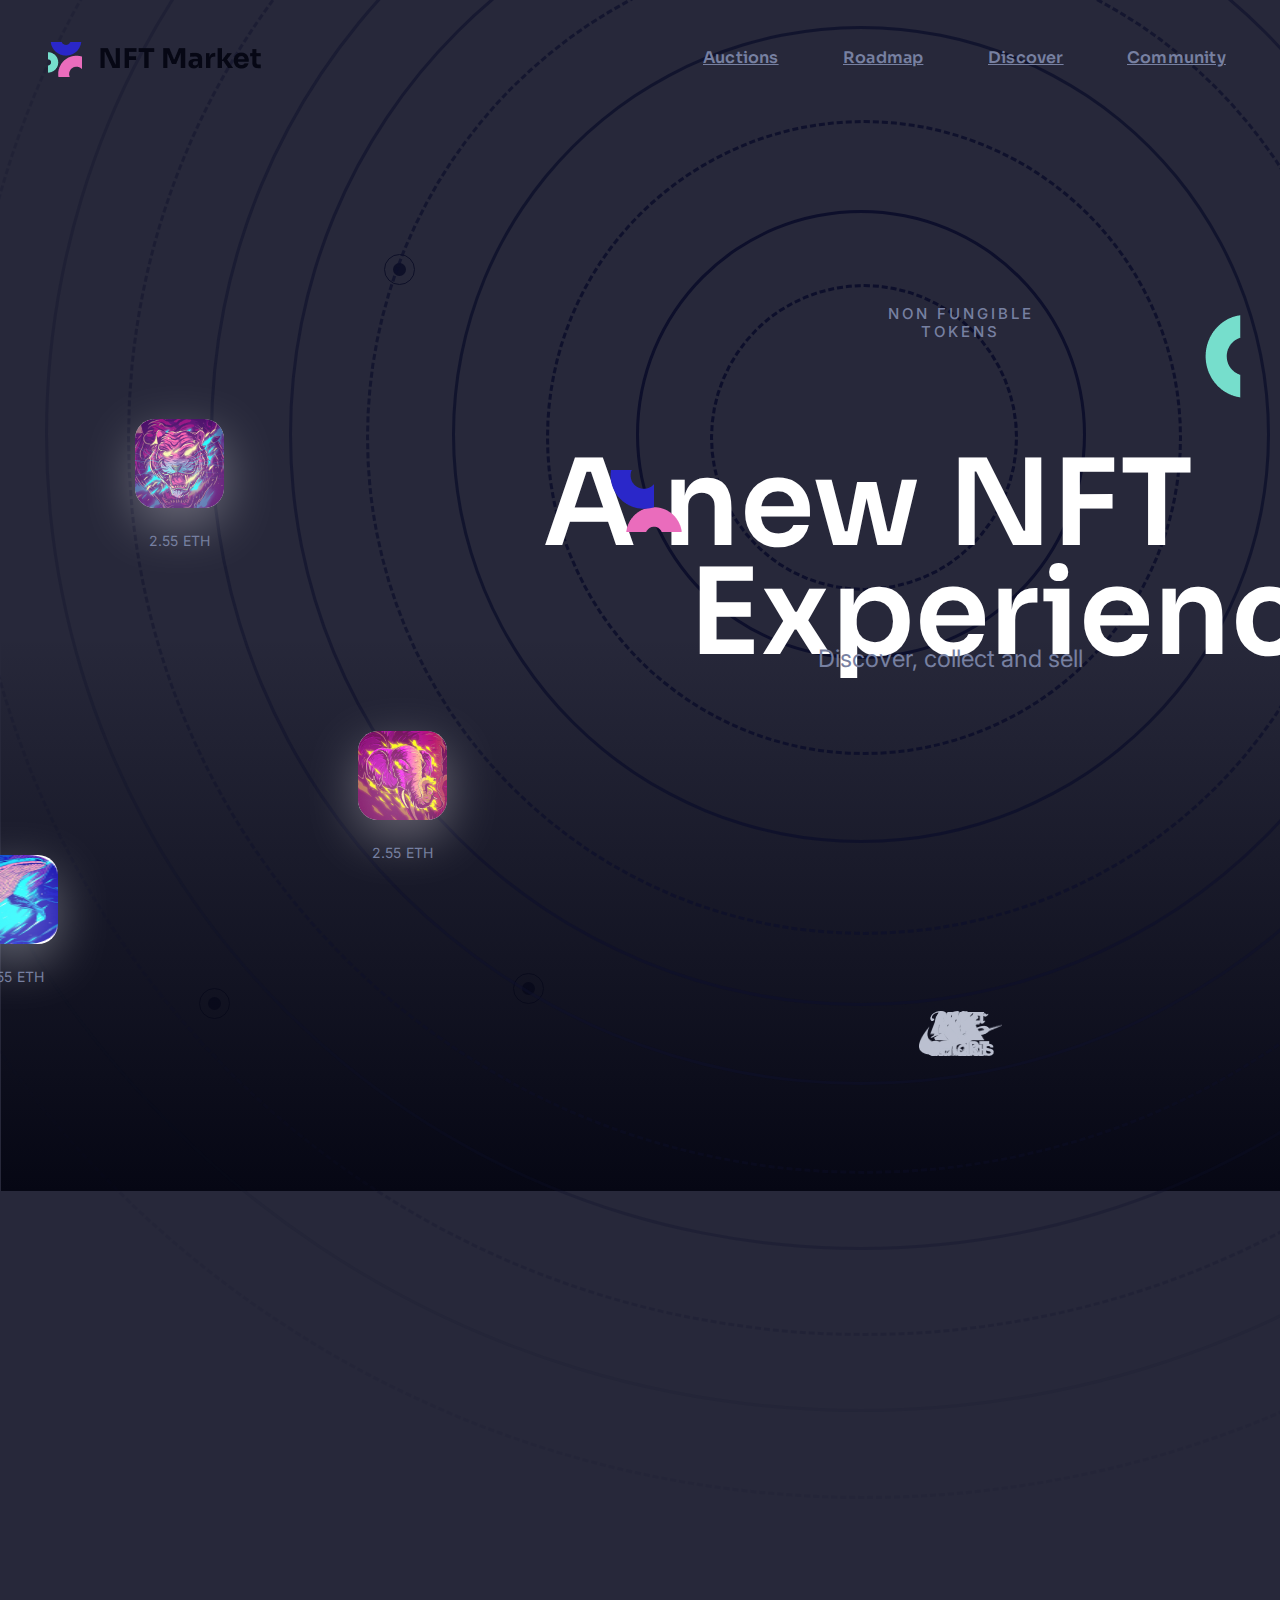
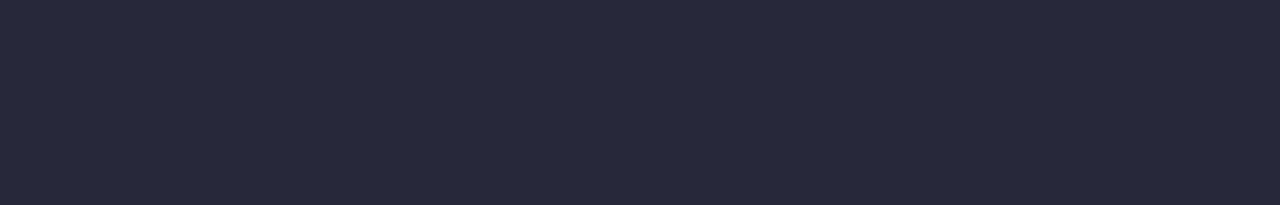
==== Web_Site_NFT-Questão-2/index.html @ 079d048e "WebSite" ====
<!DOCTYPE html>
<html lang="pt-Br">
<head>
    <meta charset="UTF-8">
    <meta http-equiv="X-UA-Compatible" content="IE=edge">
    <meta name="viewport" content="width=device-width, initial-scale=1.0">
    <title>NFT Market</title>
    <link rel="stylesheet" href="style/style.css">

    <!-- Fonts -->
    <link rel="preconnect" href="https://fonts.googleapis.com">
    <link rel="preconnect" href="https://fonts.gstatic.com" crossorigin>
    <link href="https://fonts.googleapis.com/css2?family=Inter:wght@500&family=Sora:wght@600&display=swap" rel="stylesheet">

</head>
<body>
    <div class="header">
        <div class="background">
            <div class="littlecircles">
                <div class="sete">
                    <div class="ellipse7"></div>
                    <div class="ellipse7_1"></div>
                </div>
                <div class="seis">
                    <div class="ellipse6"></div>
                    <div class="ellipse6_1"></div>
                </div>
                <div class="cinco">
                    <div class="ellipse5"></div>
                    <div class="ellipse5_1"></div>
                </div>
                <div class="quatro">
                    <div class="ellipse4"></div>
                    <div class="ellipse4_1"></div>
                </div>
                <div class="tres">
                    <div class="ellipse3"></div>
                    <div class="ellipse3_1"></div>
                </div>
                <div class="dois">
                    <div class="ellipse2"></div>
                    <div class="ellipse2_1"></div>
                </div>
                <div class="um">
                    <div class="ellipse1"></div>
                    <div class="ellipse1_1"></div>
                </div>
            </div>
            <div class="bluredlogo">
                
            </div>
            <div class="gradientfade"></div>
            <div class="circles">
                <div class="circle1"></div>
                <div class="circle2"></div>
                <div class="circle3"></div>
                <div class="circle4"></div>
                <div class="circle5"></div>
                <div class="circle6"></div>
                <div class="circle7"></div>
                <div class="circle8"></div>
                <div class="circle9"></div>
                <div class="circle10"></div>
                <div class="circle11"></div>
                <div class="circle12"></div>
            </div>
        </div>
        <div class="topbar">
            <div class="logo">
                <div class="sygnet">
                    <img src="assets/logo/Vector1.png" alt="" class="vetor1">
                    <img src="assets/logo/Vector2.png" alt="" class="vetor2">
                    <img src="assets/logo/Vector3.png" alt="" class="vetor3">
                </div>
                <img src="assets/logo/NFT Market.png" alt="" class="nftmarket">
            </div>
            <nav class="menu">
                <a href="#" class="auctions">Auctions</a>
                <a href="#" class="roadmap">Roadmap</a>
                <a href="#" class="discover">Discover</a>
                <a href="#" class="community">Community</a>
            </nav>
            <div class="buttonright">
                <button class="button1"><p class="buttontext1">Contact</p></button>
                <button class="button2"><p class="buttontext2">My account</p></button>
            </div>
        </div>
        <div class="text">
            <p class="nonfungibletokens">Non Fungible Tokens</p>
            <div class="frame1">
                <h1 class="anewnft">A new NFT</h1>
                <h1 class="experience">Experience</h1>
                <div class="frame2">
                    <img src="assets/logo/Vector4.png" alt="" class="vetor4">
                </div>
                <div class="frame3">
                    <img src="assets/logo/Vector6.png" alt="" class="vetor5">
                    <img src="assets/logo/Vector5.png" alt="" class="vetor6">
                </div>
            </div>
            <p class="discovercollectsell">Discover, collect and sell</p>
        </div>
        <div class="logotypes">
            <div class="rittersport"><img src="assets/img/rittersport.png" alt="" class="vetorRitter"></div>
            <div class="nike"><img src="assets/img/nike.png" alt="" class="vetorNike"></div>
            <div class="adidas"><img src="assets/img/adidas.png" alt="" class="vetorAdidas"></div>
            <div class="newholland"><img src="assets/img/newholland.png" alt="" class="vetorHolland"></div>
        </div>
        <div class="squares">
            <div class="square01">
                <img src="assets/img/Image1.jpg" alt="" class="image1">
                <img src="assets/img/Image1.1.jpg" alt="" class="image1_1">
                <p class="squareText">2.55 ETH</p>
            </div>
            <div class="square02">
                <img src="assets/img/Image2.jpg" alt="" class="image2">
                <img src="assets/img/Image2.1.jpg" alt="" class="image2_1">
                <p class="squareText">2.55 ETH</p>
            </div>
            <div class="square03">
                <img src="assets/img/Image3.jpg" alt="" class="image3">
                <img src="assets/img/Image3.1.jpg" alt="" class="image3_1">
                <p class="squareText">2.55 ETH</p>
            </div>
            <div class="square04">
                <img src="assets/img/Image4.jpg" alt="" class="image4">
                <img src="assets/img/Image4.1.jpg" alt="" class="image4_1">
                <p class="squareText">2.55 ETH</p>
            </div>
            <div class="square05">
                <img src="assets/img/Image5.jpg" alt="" class="image5">
                <img src="assets/img/Image5.1.jpg" alt="" class="image5_1">
                <p class="squareText">2.55 ETH</p>
            </div>
            <div class="square06">
                <img src="assets/img/Image6.jpg" alt="" class="image6">
                <img src="assets/img/Image6.1.jpg" alt="" class="image6_1">
                <p class="squareText">2.55 ETH</p>
            </div>
        </div>
    </div>
</body>
</html>
---- Web_Site_NFT-Questão-2/style/style.css ----
body {
    background: #27283A;
}
/* header */
.header {
    position: absolute;
    width: 1920px;
    height: 1191px;
    left: 0px;
    top: 0px;
}

/* Top Bar */
.topbar {
    position: absolute;
    width: 1920px;
    height: 117px;
    left: 0px;
    top: 0px;
}

/* Button Right */

/* Auto layout */
.buttonright {
    display: flex;
    flex-direction: row;
    justify-content: flex-end;
    align-items: center;
    padding: 0px;
    gap: 16px;

    position: absolute;
    width: 278px;
    height: 52px;
    right: 39px;
    top: 32px;
}


.menu {
    display: flex;
    flex-direction: row;
    justify-content: center;
    align-items: flex-start;
    padding: 0px;
    gap: 64px;

    position: absolute;
    width: 523px;
    height: 20px;
    left: calc(50% - 523px/2 + 4.5px);
    top: calc(50% - 20px/2 - 0.5px);
}

.button1 {
    display: flex;
    flex-direction: row;
    align-items: center;
    padding: 16px 24px;
    gap: 10px;

    width: 117px;
    height: 52px;
}

.button2 {
    display: flex;
    flex-direction: row;
    align-items: center;
    padding: 16px 24px;
    gap: 10px;
    
    width: 145px;
    height: 52px;
    
    background: linear-gradient(104.42deg, #4745D0 0%, #2A27C9 60.23%);
    box-shadow: inset -4px -4px 4px rgba(0, 0, 0, 0.1), inset 4px 4px 4px rgba(255, 255, 255, 0.1);
    border-radius: 12px;
}

/* Buttons */
.button1, .button2 {
    box-sizing: border-box;
}

.button2 {
    display: flex;
    flex-direction: row;
    align-items: center;
    padding: 16px 24px;
    gap: 10px;
    
    width: 145px;
    height: 52px;

    background: linear-gradient(104.42deg, #4745D0 0%, #2A27C9 60.23%);
}

/* On White/Dark 90 */

.button1 {
    border: 2px solid #262840;
    box-shadow: inset -4px -4px 4px rgba(0, 0, 0, 0.1), inset 4px 4px 4px rgba(255, 255, 255, 0.1);
    border-radius: 12px;
    color: #7780A1;
}

/* On White/Grey 100 */

.auctions, .roadmap, .discover, .community, .nonfungibletokens, .discovercollectsell, .squareText{
    color: #7780A1;
}

/* Inside auto layout */
.button1, .buttontext2, .buttontext1, .auctions, .rittersport {
    flex: none;
    order: 0;
    flex-grow: 0;
}

.nike {
    flex: none;
    order: 1;
    flex-grow: 0;
}

.adidas {
    flex: none;
    order: 2;
    flex-grow: 0;
}

.newholland {
    flex: none;
    order: 3;
    flex-grow: 0;
}

.button2, .roadmap {
    flex: none;
    order: 1;
    flex-grow: 0;
}

.discover {
    flex: none;
    order: 2;
    flex-grow: 0;
}

.community {
    flex: none;
    order: 3;
    flex-grow: 0;
}
/* Button Text */

.buttontext1 {
    width: 69px;
    height: 20px;
    
    font-family: 'Sora';
    font-style: normal;
    font-weight: 600;
    font-size: 16px;
    line-height: 20px;
    display: flex;
    align-items: center;
    text-align: center;
    letter-spacing: 0.2px;
}

.buttontext2 {
    width: 97px;
    height: 20px;
    
    font-family: 'Sora';
    font-style: normal;
    font-weight: 600;
    font-size: 16px;
    line-height: 20px;
    display: flex;
    align-items: center;
    text-align: center;
    letter-spacing: 0.2px;
}

/* Rest/White */

.buttontext2, .experience, .anewnft{
    color: #FFFFFF;
}

/* Menu */

/* Auctions */
.auctions {
    width: 76px;
    height: 20px;
    
    font-family: 'Sora';
    font-style: normal;
    font-weight: 600;
    font-size: 16px;
    line-height: 20px;
    display: flex;
    align-items: center;
    text-align: center;
    letter-spacing: 0.2px;
}

/* Roadmap */
.roadmap {
    width: 81px;
    height: 20px;
    
    font-family: 'Sora';
    font-style: normal;
    font-weight: 600;
    font-size: 16px;
    line-height: 20px;
    display: flex;
    align-items: center;
    text-align: center;
    letter-spacing: 0.2px;
}

/* Discover */
.discover {
    width: 75px;
    height: 20px;
    
    font-family: 'Sora';
    font-style: normal;
    font-weight: 600;
    font-size: 16px;
    line-height: 20px;
    display: flex;
    align-items: center;
    text-align: center;
    letter-spacing: 0.2px;    
}

/* Community */
.community {
    width: 99px;
    height: 20px;
    
    font-family: 'Sora';
    font-style: normal;
    font-weight: 600;
    font-size: 16px;
    line-height: 20px;
    display: flex;
    align-items: center;
    text-align: center;
    letter-spacing: 0.2px;
}

/* Logo */
.logo {
    position: absolute;
    width: 213px;
    height: 34px;
    left: 48px;
    top: 42px;
}

/* Sygnet */
.sygnet {
    position: absolute;
    left: 0%;
    right: 84.04%;
    top: 0%;
    bottom: 0%;
}

/* Vector */
.vetor1 {
    position: absolute;
    left: 5.27%;
    right: 5.27%;
    top: 0%;
    bottom: 60%;
}
.vetor2 {
    position: absolute;
    left: 30%;
    right: 0%;
    top: 37.5%;
    bottom: 0%;
}
.vetor3 {
    position: absolute;
    left: 0%;
    right: 70%;
    top: 30%;
    bottom: 10%;
}

/* NFT Market */
.nftmarket {
    position: absolute;
    left: 24.2%;
    right: 0.59%;
    top: 18.09%;
    bottom: 22.01%;
}

/* Text */
.text {
    position: absolute;
    width: 837px;
    height: 351px;
    left: 542px;
    top: 299px;
}

/* Non Fungible Tokens */
.nonfungibletokens {
    position: absolute;
    width: 231px;
    height: 18px;
    left: calc(50% - 231px/2);
    top: calc(50% - 18px/2 - 166.5px);
}
/* Overline */
.nonfungibletokens {
    font-family: 'Inter';
    font-style: normal;
    font-weight: 500;
    font-size: 15px;
    line-height: 18px;
    display: flex;
    align-items: center;
    text-align: center;
    letter-spacing: 3px;
    text-transform: uppercase;
}

/* Frame */
.fram1 {
    position: absolute;
    width: 837px;
    height: 219px;
    left: 0px;
    top: 52px;
}
.frame2 {
    position: absolute;
    width: 40px;
    height: 91px;
    left: 700px;
    top: 14px;
    
    transform: matrix(-1, 0, 0, 1, 0, 0);
}
.frame3 {
    position: absolute;
    width: 62px;
    height: 62px;
    left: 65px;
    top: 210px;
    
    transform: matrix(1, 0, 0, -1, 0, 0);
}
/* A new NFT */
.anewnft {
    position: absolute;
    width: 652px;
    height: 120px;
    left: calc(50% - 652px/2 - 92.5px);
    top: calc(50% - 120px/2 - 49.5px);
}
/* Experience */
.experience {
    position: absolute;
    width: 691px;
    height: 120px;
    left: calc(50% - 691px/2 + 73px);
    top: calc(50% - 120px/2 + 59.5px);
}
/* Display - 120px */
.experience, .anewnft{
    font-family: 'Sora';
    font-style: normal;
    font-weight: 600;
    font-size: 120px;
    line-height: 100%;
}
/* identical to box height, or 120px */
.experience, .anewnft{
    text-align: center;
    letter-spacing: 0.2px;
}

/* Discover, collect and sell */
.discovercollectsell {
    position: absolute;
    width: 285px;
    height: 36px;
    left: calc(50% - 285px/2);
    top: calc(50% - 36px/2 + 160.5px);
}
/* Body Large - 24px */
.discovercollectsell {
    font-family: 'Inter';
    font-style: normal;
    font-weight: 400;
    font-size: 24px;
    line-height: 150%;
}

.vetor4 {
    position: absolute;
    left: 98.16%;
    right: -89.71%;
    top: 0%;
    bottom: 4.85%;
}
.vetor6 {
    position: absolute;
    left: 5.27%;
    right: 5.28%;
    top: 100%;
    bottom: -40%;
}
.vetor5 {
    position: absolute;
    left: 30%;
    right: 0%;
    top: 62.5%;
    bottom: -25%;
}
/* Accent/Green */
.vetor4 {
    transform: matrix(-1, 0, 0, 1, 0, 0);
}
.vetor6, .vetor5 {
    transform: matrix(1, 0, 0, -1, 0, 0);
}

.logotypes {
    display: flex;
    flex-direction: row;
    justify-content: center;
    align-items: flex-start;
    padding: 0px;
    gap: 110px;
    
    position: absolute;
    width: 670px;
    height: 45px;
    left: calc(50% - 670px/2);
    top: 1011px;
}

/* Ritter Sport */
.rittersport {
    width: 85px;
    height: 45px;    
}

.vetorRitter {
    position: absolute;
    width: 60.14px;
    height: 45px;
    left: calc(50% - 60.14px/2 - 0.43px);
    top: calc(50% - 45px/2);    
}

/* Nike */
.nike {
    width: 85px;
    height: 45px;
}

.vetorNike {
    position: absolute;
    width: 83px;
    height: 43.29px;
    left: calc(50% - 83px/2);
    top: calc(50% - 43.29px/2 + 0.15px);
}

/* Adidas */
.adidas {
    width: 85px;
    height: 45px;
}

.vetorAdidas {
    position: absolute;
    width: 67.63px;
    height: 45px;
    left: calc(50% - 67.63px/2 + 0.32px);
    top: calc(50% - 45px/2);
}

/* New Holland */
.newholland {
    width: 85px;
    height: 45px;
}

.vetorHolland {
    position: absolute;
    width: 49.68px;
    height: 45px;
    left: calc(50% - 49.68px/2 + 0.34px);
    top: calc(50% - 45px/2);
}

/* Squares */
.squares {
    position: absolute;
    width: 1851px;
    height: 608px;
    left: -31px;
    top: 336px;
}

/* 2.55 ETH */
.squareText {
    position: absolute;
    width: 63px;
    height: 21px;
    left: 13px;
    top: calc(50% - 21px/2 + 63px);
    }
    /* Body Normal - 14px */
    .squareText {
    font-family: 'Inter';
    font-style: normal;
    font-weight: 400;
    font-size: 14px;
    line-height: 150%;
    }
    /* identical to box height, or 21px */
    .squareText {
    text-align: center;
    letter-spacing: 0.2px;
    }

/* Square 01 */
.square01 {
    position: absolute;
    width: 89px;
    height: 89px;
    left: 1673px;
    top: 0px;
}
.square02 {
    position: absolute;
    width: 89px;
    height: 89px;
    left: 166px;
    top: 83px;
}
.square03 {
    position: absolute;
    width: 89px;
    height: 89px;
    left: 1762px;
    top: 281px;
}
.square04 {
    position: absolute;
    width: 89px;
    height: 89px;
    left: 389px;
    top: 395px;
}
.square05 {
    position: absolute;
    width: 89px;
    height: 89px;
    left: 1480px;
    top: 502px;
}
.square06 {
    position: absolute;
    width: 89px;
    height: 89px;
    left: 0px;
    top: 519px;
}

/* Image */
.image1 {
    position: absolute;
    width: 89px;
    height: 89px;
    left: 0px;
    top: 0px;
    
    background: url(.jpg);
    border-radius: 20px;
}
.image1_1 {
    position: absolute;
    width: 89px;
    height: 89px;
    left: 0px;
    top: 16px;
    
    background: url(.jpg);
    opacity: 0.35;
    filter: blur(25px);
    border-radius: 20px;
}

.image2 {
    position: absolute;
    width: 89px;
    height: 89px;
    left: 0px;
    top: 0px;
    
    background: url();
    border-radius: 20px;
}
.image2_1 {
    position: absolute;
    width: 89px;
    height: 89px;
    left: 0px;
    top: 16px;
    
    background: url(.jpg);
    opacity: 0.35;
    filter: blur(25px);
    border-radius: 20px;
}

.image3 {
    position: absolute;
    width: 89px;
    height: 89px;
    left: 0px;
    top: 0px;
    
    background: url(.jpg);
    border-radius: 20px;
}
.image3_1 {
    position: absolute;
    width: 89px;
    height: 89px;
    left: 0px;
    top: 16px;
    
    background: url(.jpg);
    opacity: 0.35;
    filter: blur(25px);
    border-radius: 20px;
}

.image4 {
    position: absolute;
    width: 89px;
    height: 89px;
    left: 0px;
    top: 0px;
    
    background: url(.jpg);
    border-radius: 20px;
}
.image4_1 {
    position: absolute;
    width: 89px;
    height: 89px;
    left: 0px;
    top: 16px;
    
    background: url(.jpg);
    opacity: 0.35;
    filter: blur(25px);
    border-radius: 20px;
}

.image5 {
    position: absolute;
    width: 89px;
    height: 89px;
    left: 0px;
    top: 0px;
    
    background: url(.jpg);
    border-radius: 20px;
}
.image5_1 {
    position: absolute;
    width: 89px;
    height: 89px;
    left: 0px;
    top: 16px;
    
    background: url(.jpg);
    opacity: 0.35;
    filter: blur(25px);
    border-radius: 20px;
}

.image6 {
    position: absolute;
    width: 89px;
    height: 89px;
    left: 0px;
    top: 0px;
    
    background: url(.jpg);
    border-radius: 20px;
}
.image6_1 {
    position: absolute;
    width: 89px;
    height: 89px;
    left: 0px;
    top: 16px;
    
    background: url(.jpg);
    opacity: 0.35;
    filter: blur(25px);
    border-radius: 20px;
}

/* Background */

.background {
    position: absolute;
    width: 2118px;
    height: 2117px;
    left: -99px;
    top: -312px;
}

/* Little Circles */
.littlecircles {
    position: absolute;
    width: 1509px;
    height: 776px;
    left: 298px;
    top: 560px;
}

/* 07 */
.sete {
    position: absolute;
    width: 31px;
    height: 31px;
    left: 1662px;
    top: 9px;
}
.seis {
    position: absolute;
    width: 31px;
    height: 31px;
    left: 1181px;
    top: 0px;
}
.cinco {
    position: absolute;
    width: 31px;
    height: 31px;
    left: 185px;
    top: 6px;
    
}
.quatro {
    position: absolute;
    width: 31px;
    height: 31px;
    left: 1314px;
    top: 442px;
    
    opacity: 0.5;
}
.tres {
    position: absolute;
    width: 31px;
    height: 31px;
    left: 314px;
    top: 725px;
}
.dois {
    position: absolute;
    width: 31px;
    height: 31px;
    left: 0px;
    top: 740px;
}
.um {
    position: absolute;
    width: 31px;
    height: 31px;
    left: 1478px;
    top: 745px;
}
/* Ellipse */
.ellipse7 {
    box-sizing: border-box;
    
    position: absolute;
    width: 31px;
    height: 31px;
    left: 0px;
    top: 0px;
    border-radius: 50%;
    border: 1px solid #0E1028;
}
.ellipse7_1 {
    position: absolute;
    width: 13px;
    height: 13px;
    left: 9px;
    top: 9px;
    border-radius: 50%;
    background: #0E1028;
}

.ellipse6 {
    box-sizing: border-box;

    position: absolute;
    width: 31px;
    height: 31px;
    left: 0px;
    top: 0px;
    border-radius: 50%;
    border: 1px solid #0E1028;
}
.ellipse6_1 {
    position: absolute;
    width: 13px;
    height: 13px;
    left: 9px;
    top: 9px;
    border-radius: 50%;
    background: #0E1028;
}
.ellipse5 {
    box-sizing: border-box;

    position: absolute;
    width: 31px;
    height: 31px;
    left: 0px;
    top: 0px;
    border-radius: 50%;
    border: 1px solid #0E1028;
}
.ellipse5_1 {
    position: absolute;
    width: 13px;
    height: 13px;
    left: 9px;
    top: 9px;
    border-radius: 50%;
    background: #0E1028;
}
.ellipse4 {
    box-sizing: border-box;

    position: absolute;
    width: 31px;
    height: 31px;
    left: 0px;
    top: 0px;
    border-radius: 50%;
    border: 1px solid #0E1028;
}
.ellipse4_1 {
    position: absolute;
    width: 13px;
    height: 13px;
    left: 9px;
    top: 9px;
    border-radius: 50%;
    background: #0E1028;
}
.ellipse3 {
    box-sizing: border-box;

    position: absolute;
    width: 31px;
    height: 31px;
    left: 0px;
    top: 0px;
    border-radius: 50%;
    border: 1px solid #0E1028;
}
.ellipse3_1 {
    position: absolute;
    width: 13px;
    height: 13px;
    left: 9px;
    top: 9px;
    border-radius: 50%;
    background: #0E1028;
}
.ellipse2 {
    box-sizing: border-box;

    position: absolute;
    width: 31px;
    height: 31px;
    left: 0px;
    top: 0px;
    border-radius: 50%;
    border: 1px solid #0E1028;
}
.ellipse2_1 {
    position: absolute;
    width: 13px;
    height: 13px;
    left: 9px;
    top: 9px;
    border-radius: 50%;
    background: #0E1028;
}
.ellipse1 {
    box-sizing: border-box;

    position: absolute;
    width: 31px;
    height: 31px;
    left: 0px;
    top: 0px;
    border-radius: 50%;
    border: 1px solid #0E1028;
}
.ellipse1_1 {
    position: absolute;
    width: 13px;
    height: 13px;
    left: 9px;
    top: 9px;
    border-radius: 50%;
    background: #0E1028;
}

/* Blured Logo */
/* .bluredlogo {
    position: absolute;
    left: 95.33%;
    right: -85.98%;
    top: 22.96%;
    bottom: 36.42%;
    
    opacity: 0.1;
    filter: blur(125px);
    transform: matrix(-1, 0, 0, 1, 0, 0);
}

.vetor7 {
    position: absolute;
    left: 94.73%;
    right: -84.18%;
    top: 0%;
    bottom: 60%;
    
    background: #2A27C9;
    transform: matrix(-1, 0, 0, 1, 0, 0);
}
.vetor8 {
    position: absolute;
    left: 70%;
    right: -40%;
    top: 37.5%;
    bottom: 0%;
    
    background: #B47DA0;
    transform: matrix(-1, 0, 0, 1, 0, 0);
}
.vetor9 {
    position: absolute;
    left: 100%;
    right: -30%;
    top: 30%;
    bottom: 10%;
    
    background: #8BC0B7;
    opacity: 0.75;
    transform: matrix(-1, 0, 0, 1, 0, 0);
} */

/* Gradient Fade */
.gradientfade {
    position: absolute;
    width: 1920px;
    height: 555px;
    left: calc(50% - 1920px/2 + 1px);
    bottom: 614px;
    
    background: linear-gradient(180deg, rgba(6, 7, 20, 0) 0%, #060714 100%);
}

/* Circles */
.circle {
    position: absolute;
    left: 4.67%;
    right: 4.67%;
    top: 14.74%;
    bottom: 29%;
}
.circle1 {
    position: absolute;
    width: 302px;
    height: 301px;
    left: 809px;
    top: 596px;
    border-radius: 50%;
    /* background: #060714; */
    border: 3px dashed #0D0F2B;
}
.circle2 {
    box-sizing: border-box;

    position: absolute;
    width: 450px;
    height: 449px;
    left: 735px;
    top: 522px;
    border-radius: 50%;
    /* background: #060714; */
    border: 3px solid #0D0F2B;
    
}
.circle3 {
    position: absolute;
    width: 630px;
    height: 629px;
    left: 645px;
    top: 432px;
    border-radius: 50%;
    /* background: #060714; */
    opacity: 0.9;
    border: 3px dashed #0D0F2B;
}
.circle4 {
    box-sizing: border-box;

    position: absolute;
    width: 818px;
    height: 817px;
    left: 551px;
    top: 338px;
    border-radius: 50%;
    /* background: #060714; */
    opacity: 0.8;
    border: 3px solid #0D0F2B;
}
.circle5 {
    position: absolute;
    width: 990px;
    height: 989px;
    left: 465px;
    top: 252px;
    border-radius: 50%;
    /* background: #060714; */
    opacity: 0.7;
    border: 3px dashed #0D0F2B;
}
.circle6 {
    box-sizing: border-box;

    position: absolute;
    width: 1144px;
    height: 1143px;
    left: 388px;
    top: 175px;
    border-radius: 50%;
    /* background: #060714; */
    opacity: 0.6;
    border: 3px solid #0D0F2B;
}
.circle7 {
    box-sizing: border-box;

    position: absolute;
    width: 1302px;
    height: 1301px;
    left: 309px;
    top: 96px;
    border-radius: 50%;
    /* background: #060714; */
    opacity: 0.5;
    border: 3px solid #0D0F2B;    
}
.circle8 {
    position: absolute;
    width: 1468px;
    height: 1467px;
    left: 226px;
    top: 13px;
    border-radius: 50%;
    /* background: #060714; */
    opacity: 0.4;
    border: 3px dashed #0D0F2B;
}
.circle9 {
    box-sizing: border-box;

    position: absolute;
    width: 1632px;
    height: 1631px;
    left: 144px;
    top: -69px;
    border-radius: 50%;
    /* background: #060714; */
    opacity: 0.3;
    border: 3px solid #0D0F2B;
    
}
.circle10 {
    position: absolute;
    width: 1792px;
    height: 1791px;
    left: 64px;
    top: -149px;
    border-radius: 50%;
    /* background: #060714; */
    opacity: 0.2;
    border: 3px dashed #0D0F2B;
    
}
.circle11 {
    box-sizing: border-box;

    position: absolute;
    width: 1956px;
    height: 1955px;
    left: -18px;
    top: -231px;
    border-radius: 50%;
    /* background: #060714; */
    opacity: 0.1;
    border: 3px solid #0D0F2B;
}
.circle12 {
    position: absolute;
    width: 2118px;
    height: 2117px;
    left: -99px;
    top: -312px;
    border-radius: 50%;
    /* background: #060714; */
    opacity: 0.1;
    border: 3px dashed #0D0F2B;
}
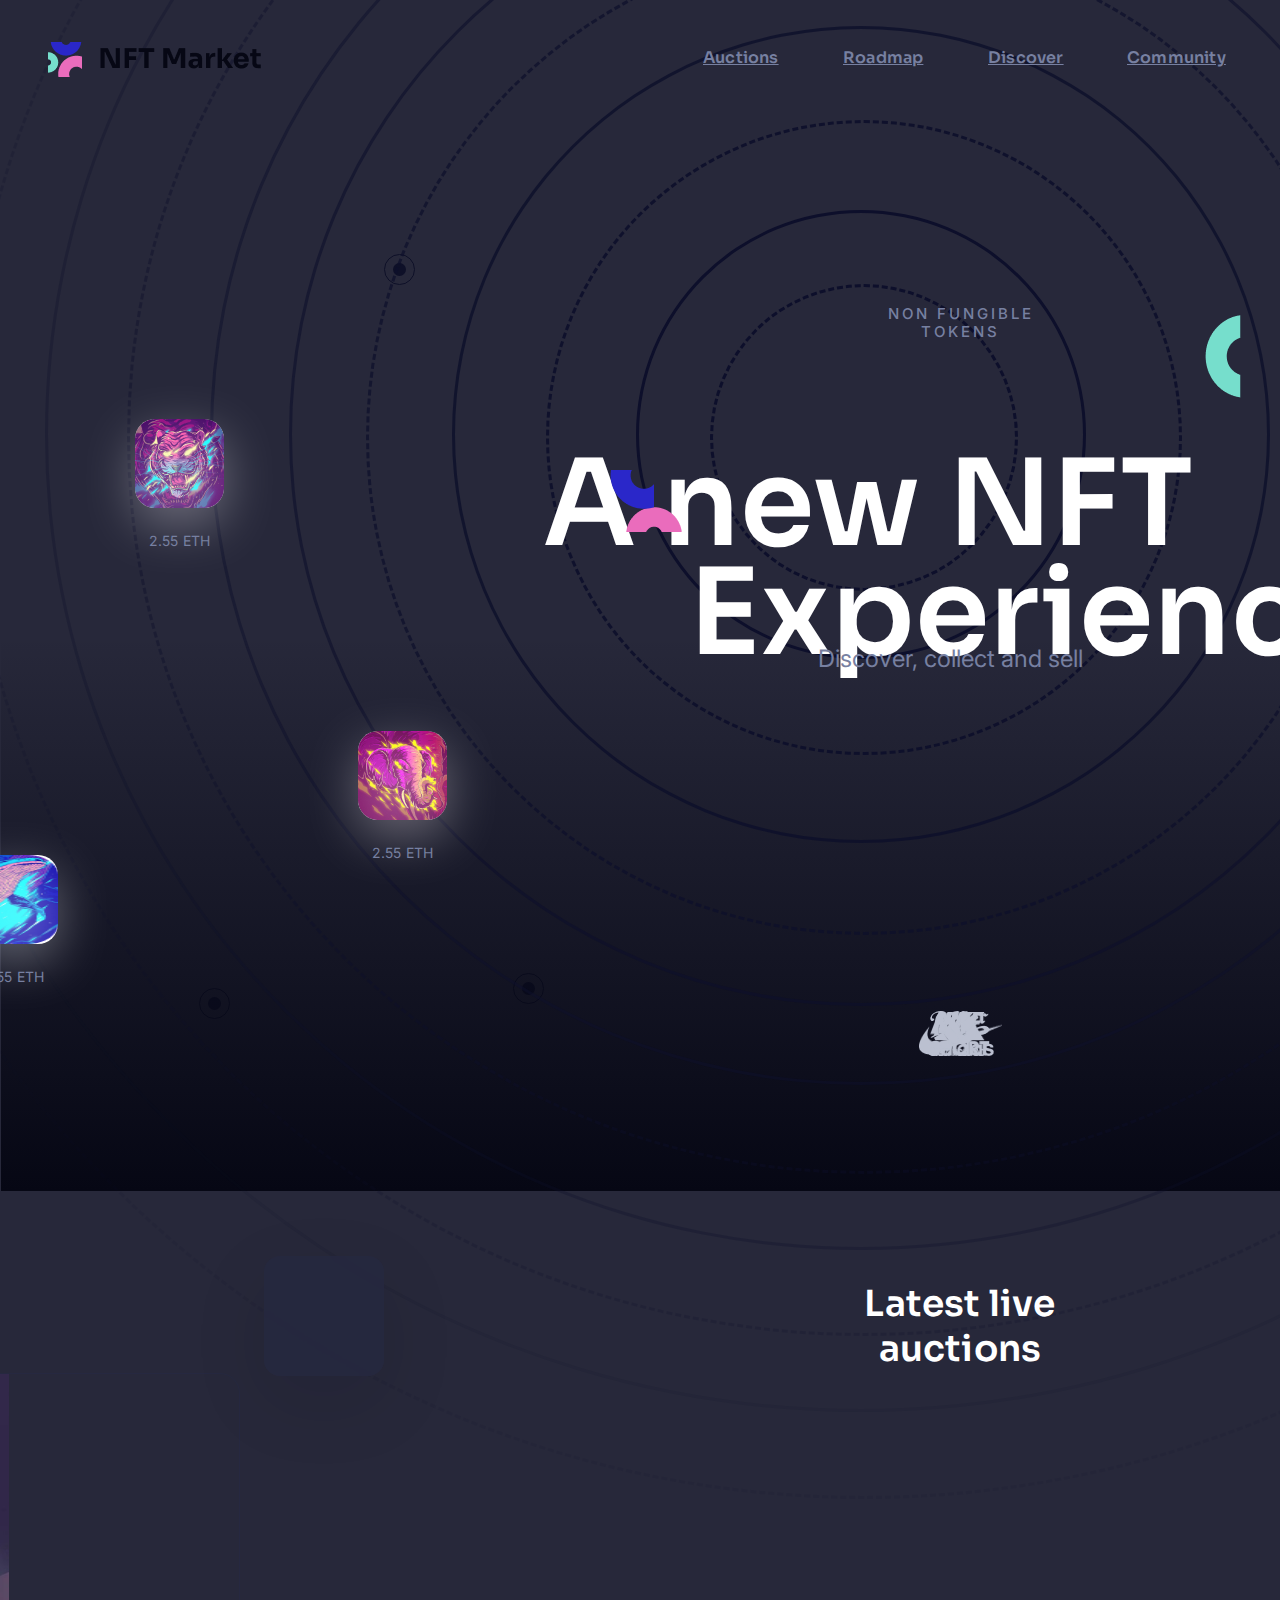
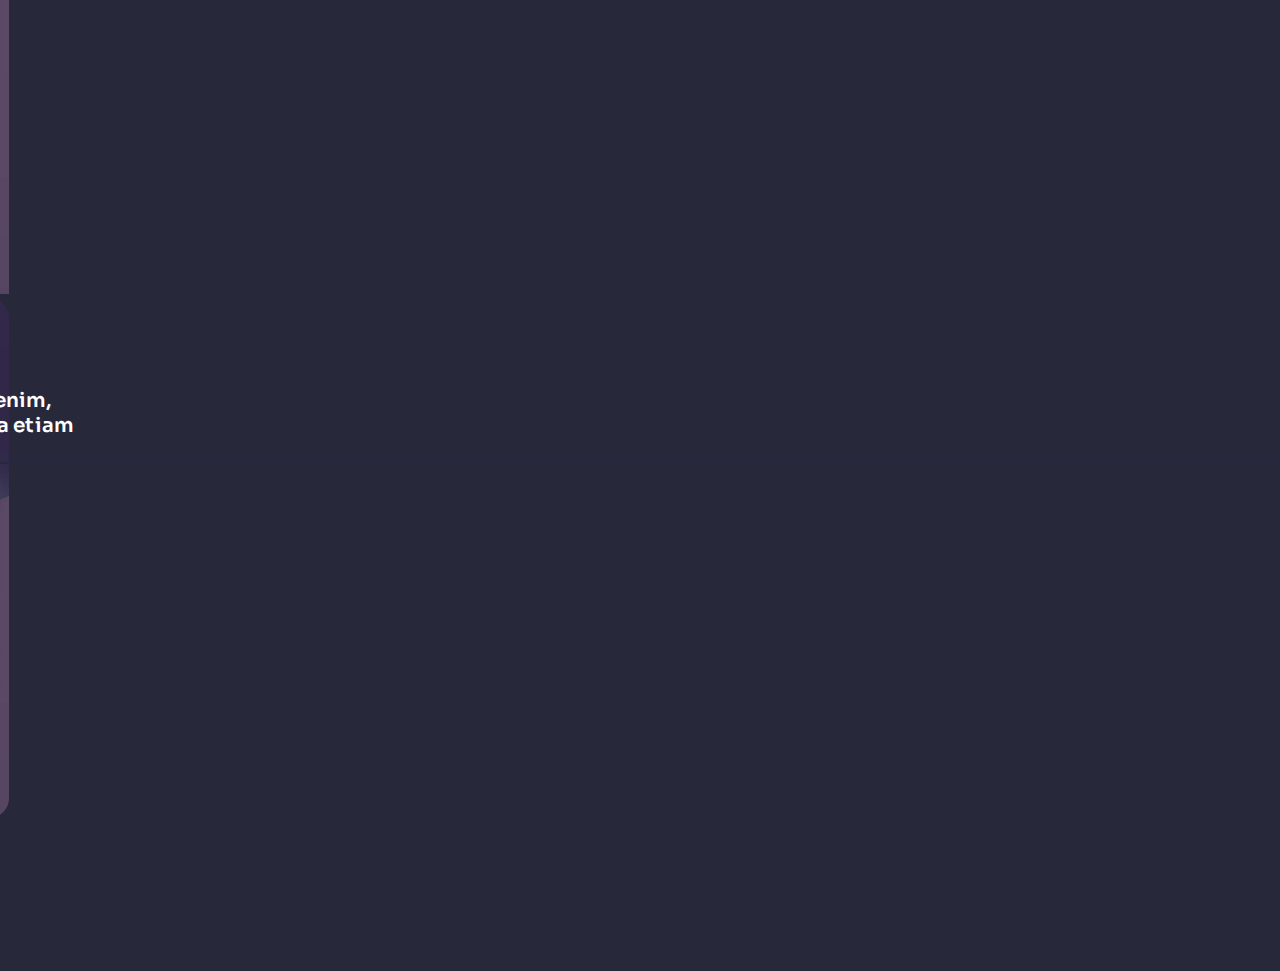
==== commit 7cee4d6c: "WebSite1" ====
--- a/Web_Site_NFT-Questão-2/index.html
+++ b/Web_Site_NFT-Questão-2/index.html
@@ -5,12 +5,13 @@
     <meta http-equiv="X-UA-Compatible" content="IE=edge">
     <meta name="viewport" content="width=device-width, initial-scale=1.0">
     <title>NFT Market</title>
-    <link rel="stylesheet" href="style/style.css">
+    <link rel="stylesheet" href="style/header.css">
+    <link rel="stylesheet" href="style/latestauctions.css">
 
     <!-- Fonts -->
     <link rel="preconnect" href="https://fonts.googleapis.com">
     <link rel="preconnect" href="https://fonts.gstatic.com" crossorigin>
-    <link href="https://fonts.googleapis.com/css2?family=Inter:wght@500&family=Sora:wght@600&display=swap" rel="stylesheet">
+    <link href="https://fonts.googleapis.com/css2?family=Inter:wght@400;500&family=Sora:wght@600&display=swap" rel="stylesheet">
 
 </head>
 <body>
@@ -139,5 +140,38 @@
             </div>
         </div>
     </div>
+    <div class="latestauctions">
+        <h4 class="latestlive">Latest live auctions</h4>
+        <div class="boxesitems">
+            <div class="bigboxitem1">
+                <div class="item1"><img src="assets/img/Image10.1.png" class="image10_1"></div>
+                <div class="itemblurshadow1"><img src="assets/img/Image10.2.png"></div>
+                <h6 class="tristique">Tristique diam a, enim, eros tellus. Viverra etiam</h6>
+                <div class="price1"><h7>2.55 ETH</h7></div>
+                <div class="timeleft1">
+                    <div class="timeicon1"><img src="assets/img/Vectortime.png" class="time1"></div>
+                    <p>57:15 min left</p>
+                </div>
+                <div class="dividir1"></div>
+                <div class="biddingpeople">
+                    <div class="avatars1">
+                        <img src="assets/img/01.1.png" class="01_1">
+                        <img src="assets/img/02.1.png" class="02_1">
+                        <img src="assets/img/03.1.png" class="03_1">
+                        <img src="assets/img/04.1.png" class="04_1">
+                    </div>
+                    <p>14 people are bidding</p>
+                </div>
+                <div class="fav1">
+                    <div class="hearticon1"><img src="assets/img/Vectorheart.png" class="heart1"></div>
+                    <p>54</p>
+                </div>
+            </div>
+        </div>
+        <div class="arrowslide">
+           <div class="vetor10"></div> 
+           <div class="ellipse10"></div>
+        </div>
+    </div>
 </body>
 </html>--- a/Web_Site_NFT-Questão-2/style/header.css
+++ b/Web_Site_NFT-Questão-2/style/header.css
@@ -0,0 +1,1152 @@
+body {
+    background: #27283A;
+}
+/* header */
+.header {
+    position: absolute;
+    width: 1920px;
+    height: 1191px;
+    left: 0px;
+    top: 0px;
+}
+
+/* Top Bar */
+.topbar {
+    position: absolute;
+    width: 1920px;
+    height: 117px;
+    left: 0px;
+    top: 0px;
+}
+
+/* Button Right */
+
+/* Auto layout */
+.buttonright {
+    display: flex;
+    flex-direction: row;
+    justify-content: flex-end;
+    align-items: center;
+    padding: 0px;
+    gap: 16px;
+
+    position: absolute;
+    width: 278px;
+    height: 52px;
+    right: 39px;
+    top: 32px;
+}
+
+
+.menu {
+    display: flex;
+    flex-direction: row;
+    justify-content: center;
+    align-items: flex-start;
+    padding: 0px;
+    gap: 64px;
+
+    position: absolute;
+    width: 523px;
+    height: 20px;
+    left: calc(50% - 523px/2 + 4.5px);
+    top: calc(50% - 20px/2 - 0.5px);
+}
+
+.button1 {
+    display: flex;
+    flex-direction: row;
+    align-items: center;
+    padding: 16px 24px;
+    gap: 10px;
+
+    width: 117px;
+    height: 52px;
+}
+
+.button2 {
+    display: flex;
+    flex-direction: row;
+    align-items: center;
+    padding: 16px 24px;
+    gap: 10px;
+    
+    width: 145px;
+    height: 52px;
+    
+    background: linear-gradient(104.42deg, #4745D0 0%, #2A27C9 60.23%);
+    box-shadow: inset -4px -4px 4px rgba(0, 0, 0, 0.1), inset 4px 4px 4px rgba(255, 255, 255, 0.1);
+    border-radius: 12px;
+}
+
+/* Buttons */
+.button1, .button2 {
+    box-sizing: border-box;
+}
+
+.button2 {
+    display: flex;
+    flex-direction: row;
+    align-items: center;
+    padding: 16px 24px;
+    gap: 10px;
+    
+    width: 145px;
+    height: 52px;
+
+    background: linear-gradient(104.42deg, #4745D0 0%, #2A27C9 60.23%);
+}
+
+/* On White/Dark 90 */
+
+.button1 {
+    border: 2px solid #262840;
+    box-shadow: inset -4px -4px 4px rgba(0, 0, 0, 0.1), inset 4px 4px 4px rgba(255, 255, 255, 0.1);
+    border-radius: 12px;
+    color: #7780A1;
+}
+
+/* On White/Grey 100 */
+
+.auctions, .roadmap, .discover, .community, .nonfungibletokens, .discovercollectsell, .squareText{
+    color: #7780A1;
+}
+
+/* Inside auto layout */
+.button1, .buttontext2, .buttontext1, .auctions, .rittersport {
+    flex: none;
+    order: 0;
+    flex-grow: 0;
+}
+
+.nike {
+    flex: none;
+    order: 1;
+    flex-grow: 0;
+}
+
+.adidas {
+    flex: none;
+    order: 2;
+    flex-grow: 0;
+}
+
+.newholland {
+    flex: none;
+    order: 3;
+    flex-grow: 0;
+}
+
+.button2, .roadmap {
+    flex: none;
+    order: 1;
+    flex-grow: 0;
+}
+
+.discover {
+    flex: none;
+    order: 2;
+    flex-grow: 0;
+}
+
+.community {
+    flex: none;
+    order: 3;
+    flex-grow: 0;
+}
+/* Button Text */
+
+.buttontext1 {
+    width: 69px;
+    height: 20px;
+    
+    font-family: 'Sora';
+    font-style: normal;
+    font-weight: 600;
+    font-size: 16px;
+    line-height: 20px;
+    display: flex;
+    align-items: center;
+    text-align: center;
+    letter-spacing: 0.2px;
+}
+
+.buttontext2 {
+    width: 97px;
+    height: 20px;
+    
+    font-family: 'Sora';
+    font-style: normal;
+    font-weight: 600;
+    font-size: 16px;
+    line-height: 20px;
+    display: flex;
+    align-items: center;
+    text-align: center;
+    letter-spacing: 0.2px;
+}
+
+/* Rest/White */
+
+.buttontext2, .experience, .anewnft{
+    color: #FFFFFF;
+}
+
+/* Menu */
+
+/* Auctions */
+.auctions {
+    width: 76px;
+    height: 20px;
+    
+    font-family: 'Sora';
+    font-style: normal;
+    font-weight: 600;
+    font-size: 16px;
+    line-height: 20px;
+    display: flex;
+    align-items: center;
+    text-align: center;
+    letter-spacing: 0.2px;
+}
+
+/* Roadmap */
+.roadmap {
+    width: 81px;
+    height: 20px;
+    
+    font-family: 'Sora';
+    font-style: normal;
+    font-weight: 600;
+    font-size: 16px;
+    line-height: 20px;
+    display: flex;
+    align-items: center;
+    text-align: center;
+    letter-spacing: 0.2px;
+}
+
+/* Discover */
+.discover {
+    width: 75px;
+    height: 20px;
+    
+    font-family: 'Sora';
+    font-style: normal;
+    font-weight: 600;
+    font-size: 16px;
+    line-height: 20px;
+    display: flex;
+    align-items: center;
+    text-align: center;
+    letter-spacing: 0.2px;    
+}
+
+/* Community */
+.community {
+    width: 99px;
+    height: 20px;
+    
+    font-family: 'Sora';
+    font-style: normal;
+    font-weight: 600;
+    font-size: 16px;
+    line-height: 20px;
+    display: flex;
+    align-items: center;
+    text-align: center;
+    letter-spacing: 0.2px;
+}
+
+/* Logo */
+.logo {
+    position: absolute;
+    width: 213px;
+    height: 34px;
+    left: 48px;
+    top: 42px;
+}
+
+/* Sygnet */
+.sygnet {
+    position: absolute;
+    left: 0%;
+    right: 84.04%;
+    top: 0%;
+    bottom: 0%;
+}
+
+/* Vector */
+.vetor1 {
+    position: absolute;
+    left: 5.27%;
+    right: 5.27%;
+    top: 0%;
+    bottom: 60%;
+}
+.vetor2 {
+    position: absolute;
+    left: 30%;
+    right: 0%;
+    top: 37.5%;
+    bottom: 0%;
+}
+.vetor3 {
+    position: absolute;
+    left: 0%;
+    right: 70%;
+    top: 30%;
+    bottom: 10%;
+}
+
+/* NFT Market */
+.nftmarket {
+    position: absolute;
+    left: 24.2%;
+    right: 0.59%;
+    top: 18.09%;
+    bottom: 22.01%;
+}
+
+/* Text */
+.text {
+    position: absolute;
+    width: 837px;
+    height: 351px;
+    left: 542px;
+    top: 299px;
+}
+
+/* Non Fungible Tokens */
+.nonfungibletokens {
+    position: absolute;
+    width: 231px;
+    height: 18px;
+    left: calc(50% - 231px/2);
+    top: calc(50% - 18px/2 - 166.5px);
+}
+/* Overline */
+.nonfungibletokens {
+    font-family: 'Inter';
+    font-style: normal;
+    font-weight: 500;
+    font-size: 15px;
+    line-height: 18px;
+    display: flex;
+    align-items: center;
+    text-align: center;
+    letter-spacing: 3px;
+    text-transform: uppercase;
+}
+
+/* Frame */
+.fram1 {
+    position: absolute;
+    width: 837px;
+    height: 219px;
+    left: 0px;
+    top: 52px;
+}
+.frame2 {
+    position: absolute;
+    width: 40px;
+    height: 91px;
+    left: 700px;
+    top: 14px;
+    
+    transform: matrix(-1, 0, 0, 1, 0, 0);
+}
+.frame3 {
+    position: absolute;
+    width: 62px;
+    height: 62px;
+    left: 65px;
+    top: 210px;
+    
+    transform: matrix(1, 0, 0, -1, 0, 0);
+}
+/* A new NFT */
+.anewnft {
+    position: absolute;
+    width: 652px;
+    height: 120px;
+    left: calc(50% - 652px/2 - 92.5px);
+    top: calc(50% - 120px/2 - 49.5px);
+}
+/* Experience */
+.experience {
+    position: absolute;
+    width: 691px;
+    height: 120px;
+    left: calc(50% - 691px/2 + 73px);
+    top: calc(50% - 120px/2 + 59.5px);
+}
+/* Display - 120px */
+.experience, .anewnft{
+    font-family: 'Sora';
+    font-style: normal;
+    font-weight: 600;
+    font-size: 120px;
+    line-height: 100%;
+}
+/* identical to box height, or 120px */
+.experience, .anewnft{
+    text-align: center;
+    letter-spacing: 0.2px;
+}
+
+/* Discover, collect and sell */
+.discovercollectsell {
+    position: absolute;
+    width: 285px;
+    height: 36px;
+    left: calc(50% - 285px/2);
+    top: calc(50% - 36px/2 + 160.5px);
+}
+/* Body Large - 24px */
+.discovercollectsell {
+    font-family: 'Inter';
+    font-style: normal;
+    font-weight: 400;
+    font-size: 24px;
+    line-height: 150%;
+}
+
+.vetor4 {
+    position: absolute;
+    left: 98.16%;
+    right: -89.71%;
+    top: 0%;
+    bottom: 4.85%;
+}
+.vetor6 {
+    position: absolute;
+    left: 5.27%;
+    right: 5.28%;
+    top: 100%;
+    bottom: -40%;
+}
+.vetor5 {
+    position: absolute;
+    left: 30%;
+    right: 0%;
+    top: 62.5%;
+    bottom: -25%;
+}
+/* Accent/Green */
+.vetor4 {
+    transform: matrix(-1, 0, 0, 1, 0, 0);
+}
+.vetor6, .vetor5 {
+    transform: matrix(1, 0, 0, -1, 0, 0);
+}
+
+.logotypes {
+    display: flex;
+    flex-direction: row;
+    justify-content: center;
+    align-items: flex-start;
+    padding: 0px;
+    gap: 110px;
+    
+    position: absolute;
+    width: 670px;
+    height: 45px;
+    left: calc(50% - 670px/2);
+    top: 1011px;
+}
+
+/* Ritter Sport */
+.rittersport {
+    width: 85px;
+    height: 45px;    
+}
+
+.vetorRitter {
+    position: absolute;
+    width: 60.14px;
+    height: 45px;
+    left: calc(50% - 60.14px/2 - 0.43px);
+    top: calc(50% - 45px/2);    
+}
+
+/* Nike */
+.nike {
+    width: 85px;
+    height: 45px;
+}
+
+.vetorNike {
+    position: absolute;
+    width: 83px;
+    height: 43.29px;
+    left: calc(50% - 83px/2);
+    top: calc(50% - 43.29px/2 + 0.15px);
+}
+
+/* Adidas */
+.adidas {
+    width: 85px;
+    height: 45px;
+}
+
+.vetorAdidas {
+    position: absolute;
+    width: 67.63px;
+    height: 45px;
+    left: calc(50% - 67.63px/2 + 0.32px);
+    top: calc(50% - 45px/2);
+}
+
+/* New Holland */
+.newholland {
+    width: 85px;
+    height: 45px;
+}
+
+.vetorHolland {
+    position: absolute;
+    width: 49.68px;
+    height: 45px;
+    left: calc(50% - 49.68px/2 + 0.34px);
+    top: calc(50% - 45px/2);
+}
+
+/* Squares */
+.squares {
+    position: absolute;
+    width: 1851px;
+    height: 608px;
+    left: -31px;
+    top: 336px;
+}
+
+/* 2.55 ETH */
+.squareText {
+    position: absolute;
+    width: 63px;
+    height: 21px;
+    left: 13px;
+    top: calc(50% - 21px/2 + 63px);
+    }
+    /* Body Normal - 14px */
+    .squareText {
+    font-family: 'Inter';
+    font-style: normal;
+    font-weight: 400;
+    font-size: 14px;
+    line-height: 150%;
+    }
+    /* identical to box height, or 21px */
+    .squareText {
+    text-align: center;
+    letter-spacing: 0.2px;
+    }
+
+/* Square 01 */
+.square01 {
+    position: absolute;
+    width: 89px;
+    height: 89px;
+    left: 1673px;
+    top: 0px;
+}
+.square02 {
+    position: absolute;
+    width: 89px;
+    height: 89px;
+    left: 166px;
+    top: 83px;
+}
+.square03 {
+    position: absolute;
+    width: 89px;
+    height: 89px;
+    left: 1762px;
+    top: 281px;
+}
+.square04 {
+    position: absolute;
+    width: 89px;
+    height: 89px;
+    left: 389px;
+    top: 395px;
+}
+.square05 {
+    position: absolute;
+    width: 89px;
+    height: 89px;
+    left: 1480px;
+    top: 502px;
+}
+.square06 {
+    position: absolute;
+    width: 89px;
+    height: 89px;
+    left: 0px;
+    top: 519px;
+}
+
+/* Image */
+.image1 {
+    position: absolute;
+    width: 89px;
+    height: 89px;
+    left: 0px;
+    top: 0px;
+    
+    background: url(.jpg);
+    border-radius: 20px;
+}
+.image1_1 {
+    position: absolute;
+    width: 89px;
+    height: 89px;
+    left: 0px;
+    top: 16px;
+    
+    background: url(.jpg);
+    opacity: 0.35;
+    filter: blur(25px);
+    border-radius: 20px;
+}
+
+.image2 {
+    position: absolute;
+    width: 89px;
+    height: 89px;
+    left: 0px;
+    top: 0px;
+    
+    background: url();
+    border-radius: 20px;
+}
+.image2_1 {
+    position: absolute;
+    width: 89px;
+    height: 89px;
+    left: 0px;
+    top: 16px;
+    
+    background: url(.jpg);
+    opacity: 0.35;
+    filter: blur(25px);
+    border-radius: 20px;
+}
+
+.image3 {
+    position: absolute;
+    width: 89px;
+    height: 89px;
+    left: 0px;
+    top: 0px;
+    
+    background: url(.jpg);
+    border-radius: 20px;
+}
+.image3_1 {
+    position: absolute;
+    width: 89px;
+    height: 89px;
+    left: 0px;
+    top: 16px;
+    
+    background: url(.jpg);
+    opacity: 0.35;
+    filter: blur(25px);
+    border-radius: 20px;
+}
+
+.image4 {
+    position: absolute;
+    width: 89px;
+    height: 89px;
+    left: 0px;
+    top: 0px;
+    
+    background: url(.jpg);
+    border-radius: 20px;
+}
+.image4_1 {
+    position: absolute;
+    width: 89px;
+    height: 89px;
+    left: 0px;
+    top: 16px;
+    
+    background: url(.jpg);
+    opacity: 0.35;
+    filter: blur(25px);
+    border-radius: 20px;
+}
+
+.image5 {
+    position: absolute;
+    width: 89px;
+    height: 89px;
+    left: 0px;
+    top: 0px;
+    
+    background: url(.jpg);
+    border-radius: 20px;
+}
+.image5_1 {
+    position: absolute;
+    width: 89px;
+    height: 89px;
+    left: 0px;
+    top: 16px;
+    
+    background: url(.jpg);
+    opacity: 0.35;
+    filter: blur(25px);
+    border-radius: 20px;
+}
+
+.image6 {
+    position: absolute;
+    width: 89px;
+    height: 89px;
+    left: 0px;
+    top: 0px;
+    
+    background: url(.jpg);
+    border-radius: 20px;
+}
+.image6_1 {
+    position: absolute;
+    width: 89px;
+    height: 89px;
+    left: 0px;
+    top: 16px;
+    
+    background: url(.jpg);
+    opacity: 0.35;
+    filter: blur(25px);
+    border-radius: 20px;
+}
+
+/* Background */
+
+.background {
+    position: absolute;
+    width: 2118px;
+    height: 2117px;
+    left: -99px;
+    top: -312px;
+}
+
+/* Little Circles */
+.littlecircles {
+    position: absolute;
+    width: 1509px;
+    height: 776px;
+    left: 298px;
+    top: 560px;
+}
+
+/* 07 */
+.sete {
+    position: absolute;
+    width: 31px;
+    height: 31px;
+    left: 1662px;
+    top: 9px;
+}
+.seis {
+    position: absolute;
+    width: 31px;
+    height: 31px;
+    left: 1181px;
+    top: 0px;
+}
+.cinco {
+    position: absolute;
+    width: 31px;
+    height: 31px;
+    left: 185px;
+    top: 6px;
+    
+}
+.quatro {
+    position: absolute;
+    width: 31px;
+    height: 31px;
+    left: 1314px;
+    top: 442px;
+    
+    opacity: 0.5;
+}
+.tres {
+    position: absolute;
+    width: 31px;
+    height: 31px;
+    left: 314px;
+    top: 725px;
+}
+.dois {
+    position: absolute;
+    width: 31px;
+    height: 31px;
+    left: 0px;
+    top: 740px;
+}
+.um {
+    position: absolute;
+    width: 31px;
+    height: 31px;
+    left: 1478px;
+    top: 745px;
+}
+/* Ellipse */
+.ellipse7 {
+    box-sizing: border-box;
+    
+    position: absolute;
+    width: 31px;
+    height: 31px;
+    left: 0px;
+    top: 0px;
+    border-radius: 50%;
+    border: 1px solid #0E1028;
+}
+.ellipse7_1 {
+    position: absolute;
+    width: 13px;
+    height: 13px;
+    left: 9px;
+    top: 9px;
+    border-radius: 50%;
+    background: #0E1028;
+}
+
+.ellipse6 {
+    box-sizing: border-box;
+
+    position: absolute;
+    width: 31px;
+    height: 31px;
+    left: 0px;
+    top: 0px;
+    border-radius: 50%;
+    border: 1px solid #0E1028;
+}
+.ellipse6_1 {
+    position: absolute;
+    width: 13px;
+    height: 13px;
+    left: 9px;
+    top: 9px;
+    border-radius: 50%;
+    background: #0E1028;
+}
+.ellipse5 {
+    box-sizing: border-box;
+
+    position: absolute;
+    width: 31px;
+    height: 31px;
+    left: 0px;
+    top: 0px;
+    border-radius: 50%;
+    border: 1px solid #0E1028;
+}
+.ellipse5_1 {
+    position: absolute;
+    width: 13px;
+    height: 13px;
+    left: 9px;
+    top: 9px;
+    border-radius: 50%;
+    background: #0E1028;
+}
+.ellipse4 {
+    box-sizing: border-box;
+
+    position: absolute;
+    width: 31px;
+    height: 31px;
+    left: 0px;
+    top: 0px;
+    border-radius: 50%;
+    border: 1px solid #0E1028;
+}
+.ellipse4_1 {
+    position: absolute;
+    width: 13px;
+    height: 13px;
+    left: 9px;
+    top: 9px;
+    border-radius: 50%;
+    background: #0E1028;
+}
+.ellipse3 {
+    box-sizing: border-box;
+
+    position: absolute;
+    width: 31px;
+    height: 31px;
+    left: 0px;
+    top: 0px;
+    border-radius: 50%;
+    border: 1px solid #0E1028;
+}
+.ellipse3_1 {
+    position: absolute;
+    width: 13px;
+    height: 13px;
+    left: 9px;
+    top: 9px;
+    border-radius: 50%;
+    background: #0E1028;
+}
+.ellipse2 {
+    box-sizing: border-box;
+
+    position: absolute;
+    width: 31px;
+    height: 31px;
+    left: 0px;
+    top: 0px;
+    border-radius: 50%;
+    border: 1px solid #0E1028;
+}
+.ellipse2_1 {
+    position: absolute;
+    width: 13px;
+    height: 13px;
+    left: 9px;
+    top: 9px;
+    border-radius: 50%;
+    background: #0E1028;
+}
+.ellipse1 {
+    box-sizing: border-box;
+
+    position: absolute;
+    width: 31px;
+    height: 31px;
+    left: 0px;
+    top: 0px;
+    border-radius: 50%;
+    border: 1px solid #0E1028;
+}
+.ellipse1_1 {
+    position: absolute;
+    width: 13px;
+    height: 13px;
+    left: 9px;
+    top: 9px;
+    border-radius: 50%;
+    background: #0E1028;
+}
+
+/* Blured Logo */
+/* .bluredlogo {
+    position: absolute;
+    left: 95.33%;
+    right: -85.98%;
+    top: 22.96%;
+    bottom: 36.42%;
+    
+    opacity: 0.1;
+    filter: blur(125px);
+    transform: matrix(-1, 0, 0, 1, 0, 0);
+}
+
+.vetor7 {
+    position: absolute;
+    left: 94.73%;
+    right: -84.18%;
+    top: 0%;
+    bottom: 60%;
+    
+    background: #2A27C9;
+    transform: matrix(-1, 0, 0, 1, 0, 0);
+}
+.vetor8 {
+    position: absolute;
+    left: 70%;
+    right: -40%;
+    top: 37.5%;
+    bottom: 0%;
+    
+    background: #B47DA0;
+    transform: matrix(-1, 0, 0, 1, 0, 0);
+}
+.vetor9 {
+    position: absolute;
+    left: 100%;
+    right: -30%;
+    top: 30%;
+    bottom: 10%;
+    
+    background: #8BC0B7;
+    opacity: 0.75;
+    transform: matrix(-1, 0, 0, 1, 0, 0);
+} */
+
+/* Gradient Fade */
+.gradientfade {
+    position: absolute;
+    width: 1920px;
+    height: 555px;
+    left: calc(50% - 1920px/2 + 1px);
+    bottom: 614px;
+    
+    background: linear-gradient(180deg, rgba(6, 7, 20, 0) 0%, #060714 100%);
+}
+
+/* Circles */
+.circle {
+    position: absolute;
+    left: 4.67%;
+    right: 4.67%;
+    top: 14.74%;
+    bottom: 29%;
+}
+.circle1 {
+    position: absolute;
+    width: 302px;
+    height: 301px;
+    left: 809px;
+    top: 596px;
+    border-radius: 50%;
+    /* background: #060714; */
+    border: 3px dashed #0D0F2B;
+}
+.circle2 {
+    box-sizing: border-box;
+
+    position: absolute;
+    width: 450px;
+    height: 449px;
+    left: 735px;
+    top: 522px;
+    border-radius: 50%;
+    /* background: #060714; */
+    border: 3px solid #0D0F2B;
+    
+}
+.circle3 {
+    position: absolute;
+    width: 630px;
+    height: 629px;
+    left: 645px;
+    top: 432px;
+    border-radius: 50%;
+    /* background: #060714; */
+    opacity: 0.9;
+    border: 3px dashed #0D0F2B;
+}
+.circle4 {
+    box-sizing: border-box;
+
+    position: absolute;
+    width: 818px;
+    height: 817px;
+    left: 551px;
+    top: 338px;
+    border-radius: 50%;
+    /* background: #060714; */
+    opacity: 0.8;
+    border: 3px solid #0D0F2B;
+}
+.circle5 {
+    position: absolute;
+    width: 990px;
+    height: 989px;
+    left: 465px;
+    top: 252px;
+    border-radius: 50%;
+    /* background: #060714; */
+    opacity: 0.7;
+    border: 3px dashed #0D0F2B;
+}
+.circle6 {
+    box-sizing: border-box;
+
+    position: absolute;
+    width: 1144px;
+    height: 1143px;
+    left: 388px;
+    top: 175px;
+    border-radius: 50%;
+    /* background: #060714; */
+    opacity: 0.6;
+    border: 3px solid #0D0F2B;
+}
+.circle7 {
+    box-sizing: border-box;
+
+    position: absolute;
+    width: 1302px;
+    height: 1301px;
+    left: 309px;
+    top: 96px;
+    border-radius: 50%;
+    /* background: #060714; */
+    opacity: 0.5;
+    border: 3px solid #0D0F2B;    
+}
+.circle8 {
+    position: absolute;
+    width: 1468px;
+    height: 1467px;
+    left: 226px;
+    top: 13px;
+    border-radius: 50%;
+    /* background: #060714; */
+    opacity: 0.4;
+    border: 3px dashed #0D0F2B;
+}
+.circle9 {
+    box-sizing: border-box;
+
+    position: absolute;
+    width: 1632px;
+    height: 1631px;
+    left: 144px;
+    top: -69px;
+    border-radius: 50%;
+    /* background: #060714; */
+    opacity: 0.3;
+    border: 3px solid #0D0F2B;
+    
+}
+.circle10 {
+    position: absolute;
+    width: 1792px;
+    height: 1791px;
+    left: 64px;
+    top: -149px;
+    border-radius: 50%;
+    /* background: #060714; */
+    opacity: 0.2;
+    border: 3px dashed #0D0F2B;
+    
+}
+.circle11 {
+    box-sizing: border-box;
+
+    position: absolute;
+    width: 1956px;
+    height: 1955px;
+    left: -18px;
+    top: -231px;
+    border-radius: 50%;
+    /* background: #060714; */
+    opacity: 0.1;
+    border: 3px solid #0D0F2B;
+}
+.circle12 {
+    position: absolute;
+    width: 2118px;
+    height: 2117px;
+    left: -99px;
+    top: -312px;
+    border-radius: 50%;
+    /* background: #060714; */
+    opacity: 0.1;
+    border: 3px dashed #0D0F2B;
+}--- a/Web_Site_NFT-Questão-2/style/latestauctions.css
+++ b/Web_Site_NFT-Questão-2/style/latestauctions.css
@@ -0,0 +1,233 @@
+/* Latest auctions */
+
+.latestauctions {
+    position: absolute;
+    width: 1392px;
+    height: 884px;
+    left: 264px;
+    top: 1256px;
+}
+
+/* Latest live auctions */
+
+.latestlive {
+    position: absolute;
+    width: 360px;
+    height: 45px;
+    left: 516px;
+    top: 0px;
+}
+
+.latestlive {
+    font-family: 'Sora';
+    font-style: normal;
+    font-weight: 600;
+    font-size: 36px;
+    line-height: 45px;
+    display: flex;
+    align-items: center;
+    text-align: center;
+    letter-spacing: 0.2px;
+}
+
+/* Rest/White */
+
+.latestlive, .vetor10, .tristique, .timeleft1 p{
+    color: #FFFFFF;
+}
+
+.vetor10 {
+    position: absolute;
+    left: 47.5%;
+    right: 46.5%;
+    top: 43.33%;
+    bottom: 43.33%;
+}
+.ellipse10 {
+    position: absolute;
+    width: 120px;
+    height: 120px;
+    left: 0px;
+    top: 0px;
+    
+    background: rgba(38, 40, 64, 0.8);
+    box-shadow: 0px 25px 75px rgba(6, 7, 20, 0.1);
+    backdrop-filter: blur(3.5px);
+}
+
+/* Note: backdrop-filter has minimal browser support */
+.ellipse10 {
+    border-radius: 16px;
+}
+
+/* Boxes Items */
+
+/* Auto layout */
+.boxesitems {
+    display: flex;
+    flex-direction: row;
+    align-items: center;
+    padding: 0px;
+    gap: 24px;
+    
+    position: absolute;
+    width: 2336px;
+    height: 767px;
+    left: -472px;
+    top: calc(50% - 767px/2 + 58.5px);
+}
+.price1 {
+    display: flex;
+    flex-direction: row;
+    justify-content: flex-end;
+    align-items: center;
+    padding: 8px 14px;
+    gap: 10px;
+    
+    position: absolute;
+    width: 100px;
+    height: 36px;
+    right: 26px;
+    top: 570px;
+}
+
+.timeleft1 {
+    display: flex;
+    flex-direction: row;
+    align-items: center;
+    padding: 0px;
+    gap: 8px;
+    
+    position: absolute;
+    width: 119px;
+    height: 21px;
+    left: 24px;
+    top: 642px;
+}
+
+/* Inside auto layout */
+.bigboxitem1, .price1 h7 {
+    flex: none;
+    order: 0;
+    flex-grow: 0;
+}
+
+/* Big Box Item */
+
+.bigboxitem1 {
+    box-sizing: border-box;
+
+    width: 448px;
+    height: 767px;
+
+}
+    /* On White/Dark 90 */
+.bigboxitem1 {
+    border: 1px solid #262840;
+    border-radius: 20px;
+}
+
+/* Tristique diam a, enim, eros tellus. Viverra etiam */
+
+.tristique {
+    position: absolute;
+    width: 276px;
+    height: 50px;
+    left: 24px;
+    top: 568px;
+}
+
+/* H6 */
+
+.tristique {
+    font-family: 'Sora';
+    font-style: normal;
+    font-weight: 600;
+    font-size: 20px;
+    line-height: 25px;
+    letter-spacing: 0.2px;
+}
+
+/* H7 */
+
+.price1 h7 {
+    font-family: 'Sora';
+    font-style: normal;
+    font-weight: 600;
+    font-size: 16px;
+    line-height: 20px;
+    display: flex;
+    align-items: center;
+    text-align: right;
+    letter-spacing: 0.2px;    
+}
+
+/* Price */
+
+/* Primary/Purple Light 15 */
+.price1 {
+    background: rgba(81, 76, 255, 0.15);
+    border-radius: 4px;
+}
+
+/* 2.55 ETH */
+
+.price1 h7 {
+    width: 72px;
+    height: 20px;
+}
+
+/* Primary/Purple Light 100 */
+
+.price1 h7 {
+    color: #514CFF;
+}
+
+/* Time Left */
+
+/* Timer Icon */
+.timeicon1 {
+    width: 20px;
+    height: 20px;
+}
+
+/* Vector */
+.time {
+    position: absolute;
+    width: 14.22px;
+    height: 16px;
+    left: calc(50% - 14.22px/2 - 0.39px);
+    top: calc(50% - 16px/2);
+}
+
+/* 57:15 min left */
+.timeleft1 p {
+    width: 84px;
+    height: 21px;
+}
+
+/* Body Normal - 14px */
+.timeleft1 p{
+    font-family: 'Inter';
+    font-style: normal;
+    font-weight: 400;
+    font-size: 14px;
+    line-height: 150%;
+}
+/* identical to box height, or 21px */
+.timeleft1 p{
+    letter-spacing: 0.2px;
+}
+
+/* Divider */
+.dividir1 {
+    position: absolute;
+    height: 0px;
+    left: 24px;
+    right: 24px;
+    bottom: 76px;
+}
+/* On White/Dark 90 */
+.dividir1 {
+    border: 1px solid #262840;
+}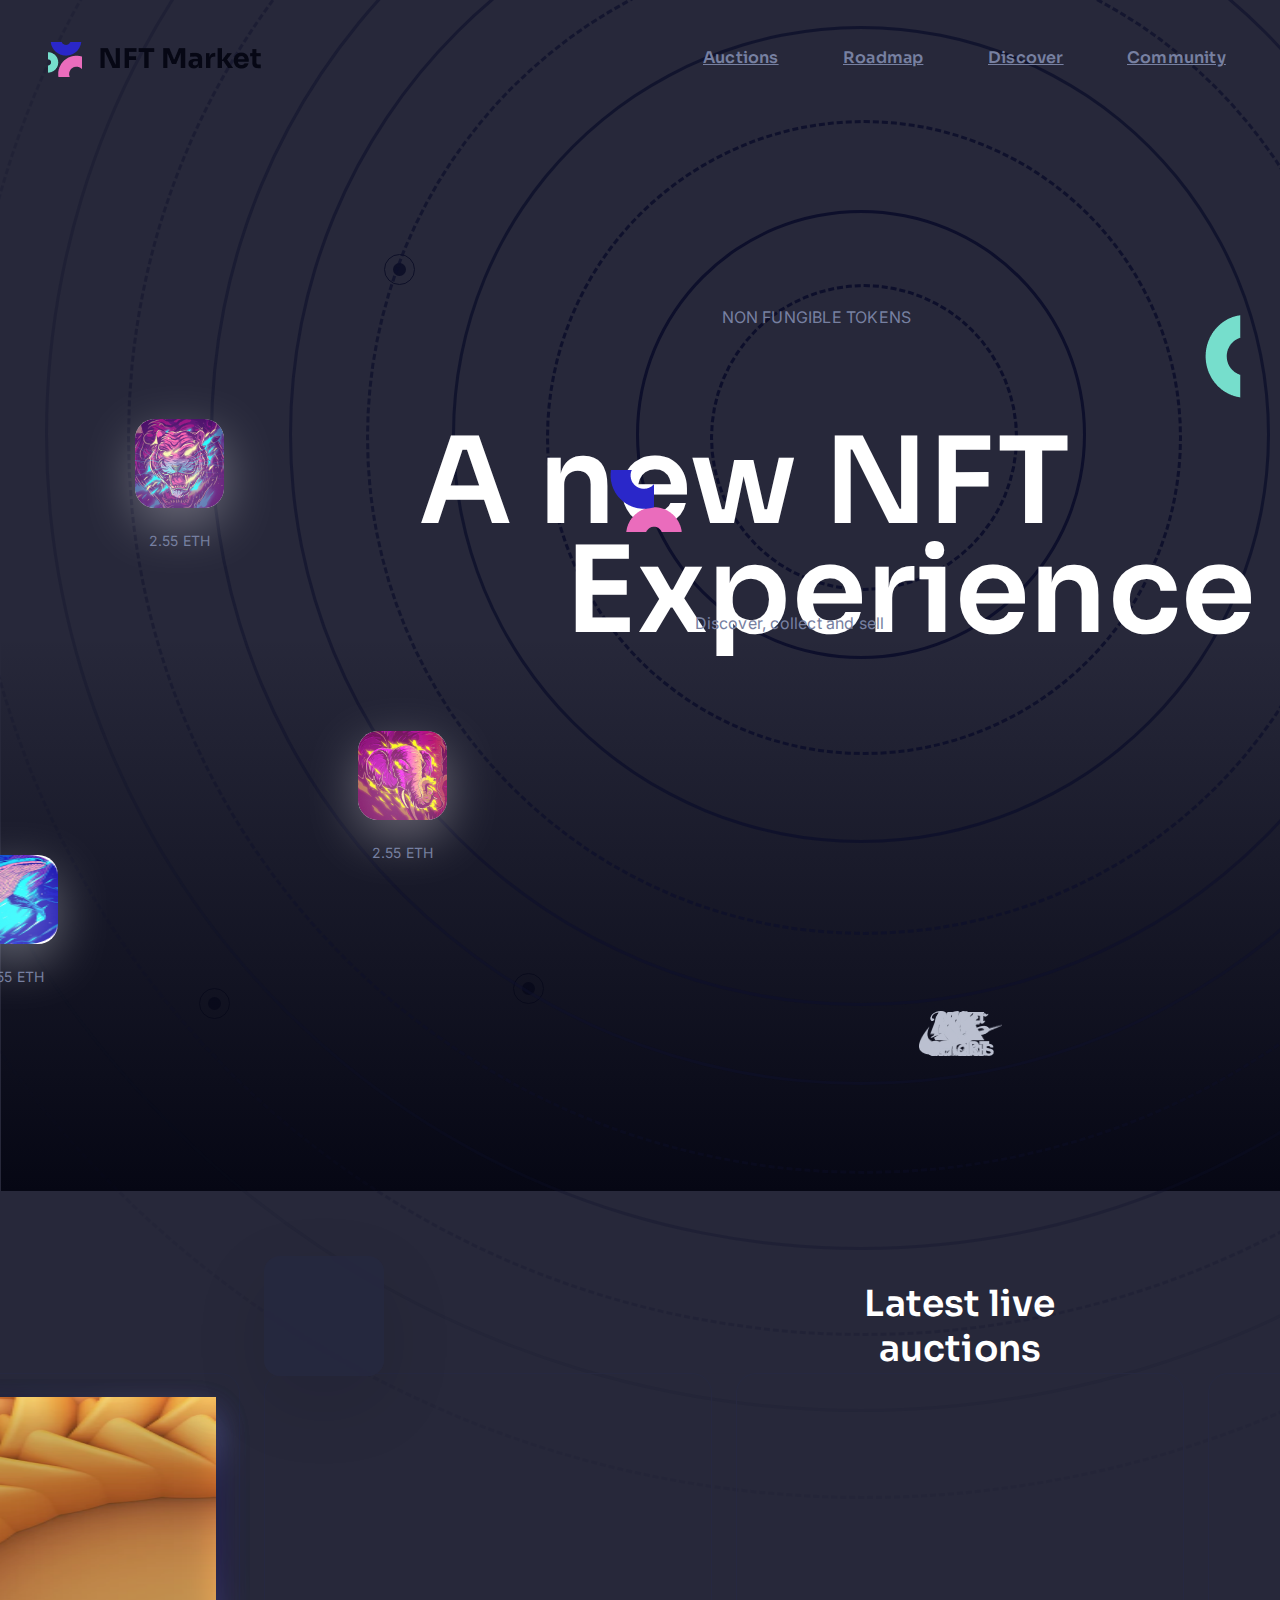
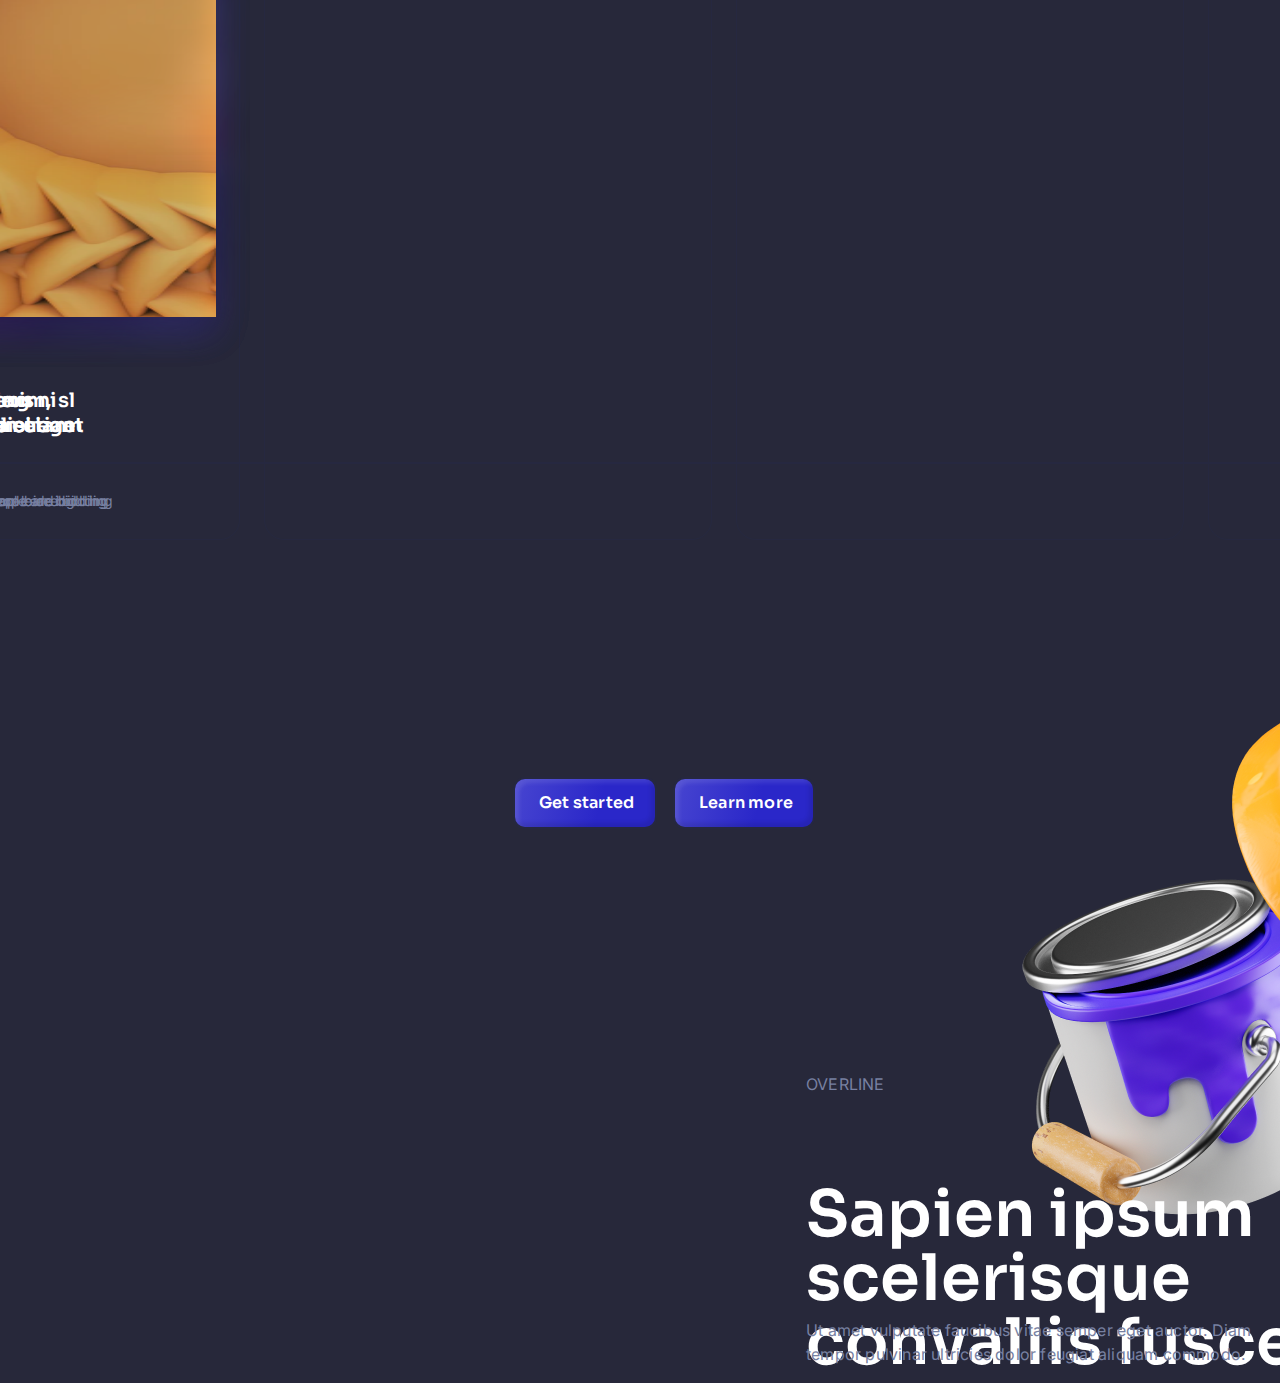
==== commit 5729e50b: "Subindoi atualização do site" ====
--- a/Web_Site_NFT-Questão-2/index.html
+++ b/Web_Site_NFT-Questão-2/index.html
@@ -7,6 +7,7 @@
     <title>NFT Market</title>
     <link rel="stylesheet" href="style/header.css">
     <link rel="stylesheet" href="style/latestauctions.css">
+    <link rel="stylesheet" href="style/textimagesection.css">
 
     <!-- Fonts -->
     <link rel="preconnect" href="https://fonts.googleapis.com">
@@ -167,11 +168,126 @@
                     <p>54</p>
                 </div>
             </div>
+            <div class="bigboxitem2">
+                <div class="item2"><img src="assets/img/Image11.1.png" class="image11_1"></div>
+                <div class="itemblurshadow2"><img src="assets/img/Image11.2.png" class="image11_2"></div>
+                <h6 class="tristique">Vulputate felis purus viverra morbi facilisi eget</h6>
+                <div class="price2"><h7>3.19 ETH</h7></div>
+                <div class="timeleft2">
+                    <div class="timeicon2"><img src="assets/img/Vectortime.png" class="time2"></div>
+                    <p>2:41 min left</p>
+                </div>
+                <div class="dividir2"></div>
+                <div class="biddingpeople2">
+                    <div class="avatars2">
+                        <img src="assets/img/01.1.png" class="img01_2">
+                        <img src="assets/img/02.1.png" class="img02_2">
+                        <img src="assets/img/03.1.png" class="img03_2">
+                        <img src="assets/img/04.1.png" class="img04_2">
+                    </div>
+                    <p>35 people are bidding</p>
+                </div>
+                <div class="fav2">
+                    <div class="hearticon2"><img src="assets/img/Vectorheart.png" class="heart2"></div>
+                    <p>120</p>
+                </div>
+            </div>
+            <div class="bigboxitem3">
+                <div class="item3"><img src="assets/img/Image12.1.png" class="image12_1"></div>
+                <div class="itemblurshadow3"><img src="assets/img/Image12.2.png" class="image12_2"></div>
+                <h6 class="tristique">Dui accumsan leo vestibulum ornare eu</h6>
+                <div class="price3"><h7>1.11 ETH</h7></div>
+                <div class="timeleft3">
+                    <div class="timeicon3"><img src="assets/img/Vectortime.png" class="time3"></div>
+                    <p>22:59 min left</p>
+                </div>
+                <div class="dividir3"></div>
+                <div class="biddingpeople3">
+                    <div class="avatars3">
+                        <img src="assets/img/01.1.png" class="img01_3">
+                        <img src="assets/img/02.1.png" class="img02_3">
+                        <img src="assets/img/03.1.png" class="img03_3">
+                        <img src="assets/img/04.1.png" class="img04_3">
+                    </div>
+                    <p>101 people are bidding</p>
+                </div>
+                <div class="fav3">
+                    <div class="hearticon3"><img src="assets/img/Vectorheart.png" class="heart3"></div>
+                    <p>570</p>
+                </div>
+            </div>
+            <div class="bigboxitem4">
+                <div class="item4"><img src="assets/img/Image13.1.png" class="image13_1"></div>
+                <div class="itemblurshadow4"><img src="assets/img/Image13.2.png" class="image13_2"></div>
+                <h6 class="tristique">Senectus adipiscing nascetur accumsan etiam</h6>
+                <div class="price4"><h7>1.63 ETH</h7></div>
+                <div class="timeleft4">
+                    <div class="timeicon4"><img src="assets/img/Vectortime.png" class="time4"></div>
+                    <p>37:01 min left</p>
+                </div>
+                <div class="dividir4"></div>
+                <div class="biddingpeople4">
+                    <div class="avatars4">
+                        <img src="assets/img/01.1.png" class="img01_4">
+                        <img src="assets/img/02.1.png" class="img02_4">
+                        <img src="assets/img/03.1.png" class="img03_4">
+                        <img src="assets/img/04.1.png" class="img04_4">
+                    </div>
+                    <p>12 people are bidding</p>
+                </div>
+                <div class="fav4">
+                    <div class="hearticon4"><img src="assets/img/Vectorheart.png" class="heart4"></div>
+                    <p>98</p>
+                </div>
+            </div>
+            <div class="bigboxitem5">
+                <div class="item5"><img src="assets/img/Image14.1.png" class="image14_1"></div>
+                <div class="itemblurshadow5"><img src="assets/img/Image14.2.png" class="image14_2"></div>
+                <h6 class="tristique">Mattis at diam lorem nisl nam sed sociis</h6>
+                <div class="price5"><h7>3.19 ETH</h7></div>
+                <div class="timeleft5">
+                    <div class="timeicon5"><img src="assets/img/Vectortime.png" class="time5"></div>
+                    <p>12:15 min left</p>
+                </div>
+                <div class="dividir5"></div>
+                <div class="biddingpeople5">
+                    <div class="avatars5">
+                        <img src="assets/img/01.1.png" class="img01_5">
+                        <img src="assets/img/02.1.png" class="img02_5">
+                        <img src="assets/img/03.1.png" class="img03_5">
+                        <img src="assets/img/04.1.png" class="img04_5">
+                    </div>
+                    <p>19 people are bidding</p>
+                </div>
+                <div class="fav5">
+                    <div class="hearticon5"><img src="assets/img/Vectorheart.png" class="heart5"></div>
+                    <p>54</p>
+                </div>
+            </div>
         </div>
         <div class="arrowslide">
            <div class="vetor10"></div> 
            <div class="ellipse10"></div>
         </div>
     </div>
+    <div class="textimagesection">
+        <div class="rightimage">
+            <img src="./assets/img/Image7.png" class="image7">
+            <img src="./assets/img/Image8.png" class="image8">
+        </div>
+        <div class="lefttext">
+            <div class="text">
+                <div class="textheader">
+                    <p>Overline</p>
+                    <h1>Sapien ipsum scelerisque convallis fusce</h1>
+                </div>
+                <p>Ut amet vulputate faucibus vitae semper eget auctor. Diam tempor pulvinar ultricies dolor feugiat aliquam commodo.</p>
+            </div>
+            <div class="buttonright">
+                <button class="button1"><p>Get started</p></button>
+                <button class="button2"><p>Learn more</p></button>
+            </div>
+        </div>
+    </div>
 </body>
 </html>--- a/Web_Site_NFT-Questão-2/style/latestauctions.css
+++ b/Web_Site_NFT-Questão-2/style/latestauctions.css
@@ -32,7 +32,7 @@
 
 /* Rest/White */
 
-.latestlive, .vetor10, .tristique, .timeleft1 p{
+.latestlive, .vetor10, .tristique, .timeleft1 p, .timeleft2 p, .timeleft3 p, .timeleft4 p, .timeleft5 p{
     color: #FFFFFF;
 }
 
@@ -76,6 +76,7 @@
     left: -472px;
     top: calc(50% - 767px/2 + 58.5px);
 }
+
 .price1 {
     display: flex;
     flex-direction: row;
@@ -91,6 +92,36 @@
     top: 570px;
 }
 
+.price2, .price4, .price5 {
+    display: flex;
+    flex-direction: row;
+    justify-content: flex-end;
+    align-items: center;
+    padding: 8px 14px;
+    gap: 10px;
+    
+    position: absolute;
+    width: 97px;
+    height: 36px;
+    right: 26px;
+    top: 570px;
+}
+
+.price3 {
+    display: flex;
+    flex-direction: row;
+    justify-content: flex-end;
+    align-items: center;
+    padding: 8px 14px;
+    gap: 10px;
+    
+    position: absolute;
+    width: 90px;
+    height: 36px;
+    right: 26px;
+    top: 570px;
+}
+
 .timeleft1 {
     display: flex;
     flex-direction: row;
@@ -105,24 +136,205 @@
     top: 642px;
 }
 
-/* Inside auto layout */
-.bigboxitem1, .price1 h7 {
-    flex: none;
-    order: 0;
-    flex-grow: 0;
-}
-
+.timeleft2 {
+    display: flex;
+    flex-direction: row;
+    align-items: center;
+    padding: 0px;
+    gap: 8px;
+    
+    position: absolute;
+    width: 112px;
+    height: 21px;
+    left: 24px;
+    top: 642px;
+}
+
+.timeleft3 {
+    display: flex;
+    flex-direction: row;
+    align-items: center;
+    padding: 0px;
+    gap: 8px;
+    
+    position: absolute;
+    width: 122px;
+    height: 21px;
+    left: 24px;
+    top: 642px;
+    
+}
+
+.timeleft4 {
+    display: flex;
+    flex-direction: row;
+    align-items: center;
+    padding: 0px;
+    gap: 8px;
+    
+    position: absolute;
+    width: 120px;
+    height: 21px;
+    left: 24px;
+    top: 642px;
+}
+
+.timeleft5 {
+    display: flex;
+    flex-direction: row;
+    align-items: center;
+    padding: 0px;
+    gap: 8px;
+    
+    position: absolute;
+    width: 118px;
+    height: 21px;
+    left: 24px;
+    top: 642px;    
+}
+
+.biddingpeople2 {
+    display: flex;
+    flex-direction: row;
+    align-items: center;
+    padding: 0px;
+    gap: 16px;
+    
+    position: absolute;
+    width: 293px;
+    height: 32px;
+    left: 24px;
+    bottom: 24px;
+}
+
+.biddingpeople3 {
+    display: flex;
+    flex-direction: row;
+    align-items: center;
+    padding: 0px;
+    gap: 16px;
+    
+    position: absolute;
+    width: 298px;
+    height: 32px;
+    left: 24px;
+    bottom: 24px;
+}
+
+.biddingpeople4 {
+    display: flex;
+    flex-direction: row;
+    align-items: center;
+    padding: 0px;
+    gap: 16px;
+    
+    position: absolute;
+    width: 259px;
+    height: 32px;
+    left: 24px;
+    bottom: 24px;
+}
+
+.biddingpeople5 {
+    display: flex;
+    flex-direction: row;
+    align-items: center;
+    padding: 0px;
+    gap: 16px;
+    
+    position: absolute;
+    width: 291px;
+    height: 32px;
+    left: 24px;
+    bottom: 24px;
+}
+
+.avatars1, .avatars2, .avatars3 {
+    display: flex;
+    flex-direction: row;
+    align-items: flex-start;
+    padding: 0px;
+    
+    width: 128px;
+    height: 32px;
+}
+
+.avatars4 {
+    display: flex;
+    flex-direction: row;
+    align-items: flex-start;
+    padding: 0px;
+    
+    width: 96px;
+    height: 32px;
+}
+
+.avatars5 {
+    display: flex;
+    flex-direction: row;
+    align-items: flex-start;
+    padding: 0px;
+    
+    width: 128px;
+    height: 32px;
+}
+
+.fav2, .fav3{
+    display: flex;
+    flex-direction: row;
+    justify-content: flex-end;
+    align-items: center;
+    padding: 0px;
+    gap: 8px;
+    
+    position: absolute;
+    width: 53px;
+    height: 21px;
+    right: 24px;
+    bottom: 30px;
+}
+
+.fav4 {
+    display: flex;
+    flex-direction: row;
+    justify-content: flex-end;
+    align-items: center;
+    padding: 0px;
+    gap: 8px;
+    
+    position: absolute;
+    width: 46px;
+    height: 21px;
+    right: 24px;
+    bottom: 30px;
+}
+
+.fav5 {
+    display: flex;
+    flex-direction: row;
+    justify-content: flex-end;
+    align-items: center;
+    padding: 0px;
+    gap: 8px;
+    
+    position: absolute;
+    width: 53px;
+    height: 21px;
+    right: 24px;
+    bottom: 30px;
+}
 /* Big Box Item */
 
-.bigboxitem1 {
+.bigboxitem1, .bigboxitem2, .bigboxitem3, .bigboxitem4, .bigboxitem5 {
     box-sizing: border-box;
 
     width: 448px;
     height: 767px;
 
 }
-    /* On White/Dark 90 */
-.bigboxitem1 {
+
+/* On White/Dark 90 */
+.bigboxitem1, .bigboxitem2, .bigboxitem3, .bigboxitem4, .bigboxitem5 {
     border: 1px solid #262840;
     border-radius: 20px;
 }
@@ -150,7 +362,7 @@
 
 /* H7 */
 
-.price1 h7 {
+.price1 h7, .price2 h7, .price3 h7, .price4 h7, .price5 h7 {
     font-family: 'Sora';
     font-style: normal;
     font-weight: 600;
@@ -165,7 +377,7 @@
 /* Price */
 
 /* Primary/Purple Light 15 */
-.price1 {
+.price1, .price2, .price3, .price4, .price5 {
     background: rgba(81, 76, 255, 0.15);
     border-radius: 4px;
 }
@@ -177,22 +389,37 @@
     height: 20px;
 }
 
+.price2 h7 {
+    width: 69px;
+    height: 20px;
+    
+}
+
+.price3 h7 {
+    width: 62px;
+    height: 20px;
+}
+
+.price4 h7, .price5 h7{
+    width: 69px;
+    height: 20px;
+}
 /* Primary/Purple Light 100 */
 
-.price1 h7 {
+.price1 h7, .price2 h7, .price3 h7, .price4 h7, .price5 h7{
     color: #514CFF;
 }
 
 /* Time Left */
 
 /* Timer Icon */
-.timeicon1 {
+.timeicon1, .timeicon2, .timeicon3, .timeicon4, .timeicon5 {
     width: 20px;
     height: 20px;
 }
 
 /* Vector */
-.time {
+.time, .timeicon2, .timeicon3, .timeicon4, .timeicon5 {
     position: absolute;
     width: 14.22px;
     height: 16px;
@@ -200,14 +427,37 @@
     top: calc(50% - 16px/2);
 }
 
+.heart1, .heart2, .heart3, .heart4, .heart5 {
+    position: absolute;
+    left: 8.33%;
+    right: 8.34%;
+    top: 12.5%;
+    bottom: 13.19%;
+}
+
 /* 57:15 min left */
-.timeleft1 p {
+.timeleft1 p, .timeleft2 p {
     width: 84px;
     height: 21px;
 }
 
+.timeleft3 p {
+    width: 94px;
+    height: 21px;    
+}
+
+.timeleft4 p {
+    width: 92px;
+    height: 21px;
+}
+
+.timeleft5 p {
+    width: 90px;
+    height: 21px;
+}
+
 /* Body Normal - 14px */
-.timeleft1 p{
+.timeleft1 p, .timeleft2 p, .timeleft3 p, .timeleft4 p, .timeleft5 p, .biddingpeople1 p, .biddingpeople2 , .biddingpeople3 p, .biddingpeople4 p, .biddingpeople5 p{
     font-family: 'Inter';
     font-style: normal;
     font-weight: 400;
@@ -215,12 +465,12 @@
     line-height: 150%;
 }
 /* identical to box height, or 21px */
-.timeleft1 p{
+.timeleft1 p, .timeleft2 p, .timeleft3 p, .timeleft4 p, .timeleft5 p, .biddingpeople1 p, .biddingpeople2 p, .biddingpeople3 p, .biddingpeople4 p, .biddingpeople5 p, .fav2 p, .fav5 p{
     letter-spacing: 0.2px;
 }
 
 /* Divider */
-.dividir1 {
+.dividir1, .dividir2, .dividir3, .dividir4, .dividir5 {
     position: absolute;
     height: 0px;
     left: 24px;
@@ -228,6 +478,153 @@
     bottom: 76px;
 }
 /* On White/Dark 90 */
-.dividir1 {
+.dividir1, .dividir2, .dividir3, .dividir4, .dividir5 {
     border: 1px solid #262840;
+}
+
+/* On White/Grey 100 */
+.biddingpeople1 p, .biddingpeople2 p, .biddingpeople3 p, .biddingpeople4 p, .biddingpeople5 p, .fav2 p, .fav3 p, .fav4 p, .fav5 p{
+    color: #7780A1;
+}
+
+.fav2 {
+    border: 1px solid #7780A1;
+}
+
+/* 01 */
+
+.img01_02, .img02_02, .img03_02, .img04_02, .img01_3, .img02_3, .img03_3, .img04_3, .img01_4, .img02_4, .img03_4, .img04_4, .img01_5, .img02_5, .img03_5, .img04_5{
+    width: 32px;
+    height: 32px;
+    
+    background: url(.png);
+}
+
+/* On White/Dark 100 */
+.img01_02, .img02_02, .img03_02, .img04_02, .img01_3, .img02_3, .img03_3, .img04_3, .img01_4, .img02_4, .img03_4, .img04_4, .img01_5, .img02_5, .img03_5, .img04_5 {
+    border: 5px solid #060714;
+}
+
+/* Inside auto layout */
+.bigboxitem1, .timeicon2, .timeicon3, .timeicon4, .timeicon5, .price1 h7, .price2 h7, .price3 h7, .price4 h7, .price5 h7, .img01_02, .img01_3, .img01_4, .img01_5, .fav2, .fav3, .fav4, .fav5, .avatars1, .avatars2, .avatars3, .avatars4, .avatars5, .headicon5{
+    flex: none;
+    order: 0;
+    flex-grow: 0;
+}
+
+.bigboxitem2, .timeleft2 p, .timeleft3 p, .timeleft4 p, .timeleft5 p, .img02_02, .img02_3, .img02_4, .img02_5, .biddingpeople1 p, .biddingpeople2 p, .biddingpeople3 p, .biddingpeople4 p, .biddingpeople5 p, .fav2 p, .fav3 p, .fav4 p, .fav5 p{
+    flex: none;
+    order: 1;
+    flex-grow: 0;
+}
+
+.bigboxitem3, .img03_3, .img03_4, .img04_5 {
+    flex: none;
+    order: 2;
+    flex-grow: 0;
+}
+
+.bigboxitem4, .img04_3, .img04_4, .img04_5 {
+    flex: none;
+    order: 3;
+    flex-grow: 0;
+}
+
+.bigboxitem5 {
+    flex: none;
+    order: 4;
+    flex-grow: 0;
+}
+
+.img03_02 {
+    flex: none;
+    order: 2;
+    flex-grow: 0;
+}
+
+.img04_02 {
+    flex: none;
+    order: 3;
+    flex-grow: 0;
+}
+
+/* Heart Icon */
+.hearticon2, .hearticon3, .hearticon4{
+    width: 20px;
+    height: 20px;
+}
+
+/* 54 */
+.fav2 p{
+    width: 25px;
+    height: 21px;
+    
+    font-family: 'Inter';
+    font-style: normal;
+    font-weight: 400;
+    font-size: 14px;
+    line-height: 150%;
+}
+
+.fav4 p {
+    width: 18px;
+    height: 21px;
+    
+    font-family: 'Inter';
+    font-style: normal;
+    font-weight: 400;
+    font-size: 14px;
+    line-height: 150%;
+}
+
+.fav5 {
+    width: 25px;
+    height: 21px;
+    
+    font-family: 'Inter';
+    font-style: normal;
+    font-weight: 400;
+    font-size: 14px;
+    line-height: 150%;
+}
+
+/* Item */
+.item1, .item2, .item3, .item4, .item5{
+    position: absolute;
+    width: 400px;
+    height: 520px;
+    left: 24px;
+    top: 24px;
+    
+    border-radius: 20px;
+}
+
+/* Image */
+.image10_1, .image10_2, .image11_1, .image11_2, .image12_1, .image12_2, .image13_1, .image13_2, .image14_1, .image14_2 {
+    position: absolute;
+    width: 400px;
+    height: 520px;
+    left: 0px;
+    top: 0px;
+    
+    background: url(.png);
+}
+
+/* Item Blur Shadow */
+.itemblurshadow1, .itemblurshadow2, .itemblurshadow3, .itemblurshadow4, .itemblurshadow5 {
+    position: absolute;
+    width: 400px;
+    height: 520px;
+    left: 24px;
+    top: 40px;
+    
+    opacity: 0.2;
+    filter: blur(17.5px);
+    border-radius: 20px;
+}
+
+/* 14 people are bidding */
+.biddingpeople3 p, .biddingpeople4 p, .biddingpeople5 p{
+    width: 154px;
+    height: 21px;    
 }--- a/Web_Site_NFT-Questão-2/style/textimagesection.css
+++ b/Web_Site_NFT-Questão-2/style/textimagesection.css
@@ -0,0 +1,234 @@
+/* Auto layout */
+
+.lefttext {
+    display: flex;
+    flex-direction: column;
+    align-items: flex-start;
+    padding: 0px;
+    gap: 48px;
+    
+    position: absolute;
+    width: 590px;
+    height: 406px;
+    left: 0px;
+    top: calc(50% - 406px/2);
+}
+
+.text {
+    display: flex;
+    flex-direction: column;
+    align-items: flex-start;
+    padding: 0px;
+    gap: 32px;
+    
+    width: 590px;
+    height: 306px;
+}
+
+.textheader {
+    display: flex;
+    flex-direction: column;
+    align-items: flex-start;
+    padding: 0px;
+    gap: 16px;
+    
+    width: 590px;
+    height: 226px;
+}
+
+.buttonright {
+    display: flex;
+    flex-direction: row;
+    justify-content: flex-end;
+    align-items: center;
+    padding: 0px;
+    gap: 16px;
+    
+    width: 302px;
+    height: 52px;
+}
+
+.button1 {
+    display: flex;
+    flex-direction: row;
+    align-items: center;
+    padding: 16px 24px;
+    gap: 10px;
+    
+    width: 144px;
+    height: 52px;
+}
+
+.button2 {
+    display: flex;
+    flex-direction: row;
+    align-items: center;
+    padding: 16px 24px;
+    gap: 10px;
+    
+    width: 142px;
+    height: 52px;
+}
+
+/* On White/Dark 90 */
+
+.button1 {
+    background: linear-gradient(104.42deg, #4745D0 0%, #2A27C9 60.23%);
+    box-shadow: inset -4px -4px 4px rgba(0, 0, 0, 0.1), inset 4px 4px 4px rgba(255, 255, 255, 0.1);
+    border-radius: 12px;
+}
+
+.button2 {    
+    border: 2px solid #262840;
+    box-shadow: inset -4px -4px 4px rgba(0, 0, 0, 0.1), inset 4px 4px 4px rgba(255, 255, 255, 0.1);
+    border-radius: 12px;
+}
+/* Inside auto layout */
+
+.text, .textheader, .textheader p, .button1, .button1 p, .button2 p{
+    flex: none;
+    order: 0;
+    flex-grow: 0;
+}
+
+.textheader h1, .buttonright, .button2 {
+    flex: none;
+    order: 1;
+    flex-grow: 0;
+}
+
+/* Text + Image Section */
+
+.textimagesection {
+    position: absolute;
+    width: 1392px;
+    height: 616px;
+    left: 264px;
+    top: 2240px;
+}
+
+/* Right - Image */
+
+.rightimage {
+    position: absolute;
+    width: 684px;
+    height: 616px;
+    right: 0px;
+    top: calc(50% - 616px/2);
+    
+    border-radius: 20px;
+}
+
+.image7 {
+    position: absolute;
+    width: 386px;
+    height: 386px;
+    left: calc(50% - 386px/2 - 133px);
+    top: calc(50% - 386px/2 + 99px);
+    
+    background: url(.png);
+}
+
+.image8 {
+    position: absolute;
+    width: 430px;
+    height: 430px;
+    left: calc(50% - 430px/2 + 111px);
+    top: calc(50% - 430px/2 - 77px);
+    
+    background: url(.png);
+}
+
+/* Overline */
+
+.textheader p {
+    width: 263px;
+    height: 18px;
+}
+
+.textheader p {
+    font-family: 'Inter';
+    font-style: normal;
+    font-weight: 500;
+    font-size: 15px;
+    line-height: 18px;
+    display: flex;
+    align-items: center;
+    letter-spacing: 3px;
+    text-transform: uppercase;
+}
+
+/* On White/Grey 100 */
+
+.textheader p, .text p, .button2 p{
+    color: #7780A1;
+}
+
+/* Sapien ipsum scelerisque convallis fusce */
+
+.textheader h1 {
+    width: 590px;
+    height: 192px;
+}
+
+/* H1 */
+
+.textheader h1 {
+    font-family: 'Sora';
+    font-style: normal;
+    font-weight: 600;
+    font-size: 64px;
+    line-height: 100%;
+}
+
+/* or 64px */
+
+.textheader h1 {
+    letter-spacing: 0.2px;
+}
+
+/* Rest/White */
+
+.textheader h1, .button1 p, .button2 p {
+    color: #FFFFFF;
+}
+
+/* Ut amet vulputate faucibus vitae semper eget auctor. Diam tempor pulvinar ultricies dolor feugiat aliquam commodo. */
+
+.text p {
+    width: 459px;
+    height: 48px;
+}
+
+/* Body Medium - 16px */
+
+.text p {
+    font-family: 'Inter';
+    font-style: normal;
+    font-weight: 400;
+    font-size: 16px;
+    line-height: 150%;
+}
+
+/* or 24px */
+
+.text p {
+    letter-spacing: 0.2px;
+}
+
+/* Button Text */
+
+.button1 p, .button2 p {
+    width: 96px;
+    height: 20px;
+    
+    font-family: 'Sora';
+    font-style: normal;
+    font-weight: 600;
+    font-size: 16px;
+    line-height: 20px;
+    display: flex;
+    align-items: center;
+    text-align: center;
+    letter-spacing: 0.2px;
+}